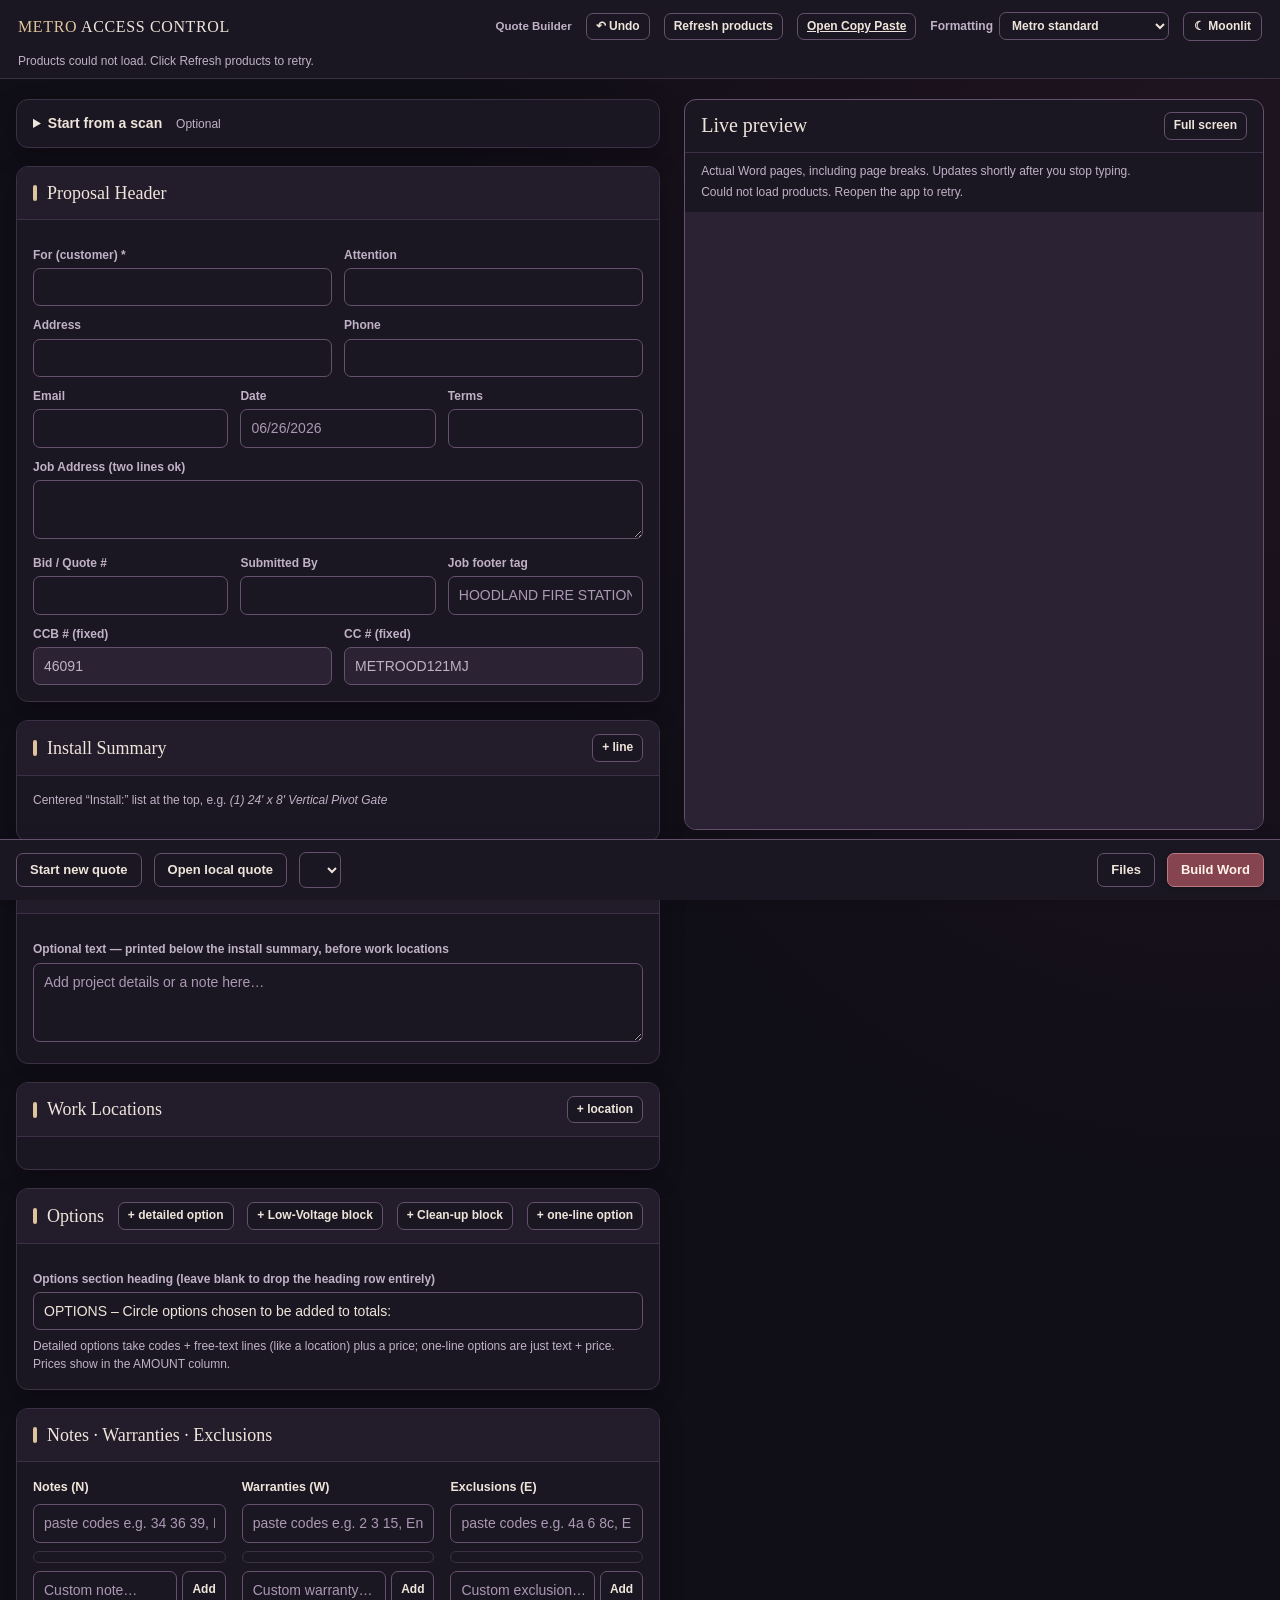
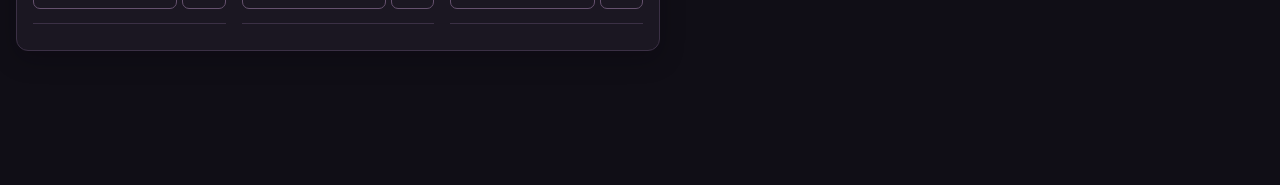
==== static/index.html @ 5e3d3c29 "Use Luna by default for handwritten quote scans" ====
<!doctype html>
<html lang="en">
<head>
<meta charset="utf-8">
<meta name="viewport" content="width=device-width, initial-scale=1">
<title>Quote Builder — Metro Access Control</title>
<style>
  :root{
    /* light theme */
    --bg:#f4f5f8; --surface:#ffffff; --surface-2:#f7f8fb; --inset:#eef0f4;
    --border:#e6e8ee; --border-strong:#d3d7e0;
    --text:#1a1d24; --muted:#6a7180; --faint:#9199a6;
    --accent:#3b5bdb; --accent-2:#2f49b8; --accent-soft:#edf1fe; --on-accent:#ffffff;
    --brand:#1b254b;
    --good:#158a45; --bad:#dc2b2b; --bad-soft:#fdecec;
    --chip:#edf1fe; --chip-ink:#2f49b8;
    --code-bg:#0f1115; --code-ink:#d7dae0;
    --r:16px; --r-sm:10px; --r-xs:6px;
    --shadow:0 1px 2px rgba(20,24,40,.04), 0 6px 20px rgba(20,24,40,.06);
    --shadow-sm:0 1px 2px rgba(20,24,40,.06);
    --ring:0 0 0 3px rgba(59,91,219,.20);
    --sans:-apple-system,BlinkMacSystemFont,"Segoe UI",Roboto,"Helvetica Neue",Arial,sans-serif;
    --mono:ui-monospace,"SF Mono",Consolas,monospace;
    /* back-compat aliases for inline styles */
    --ink:var(--text); --navy:var(--accent); --line:var(--border); --bench:var(--bg); --sheet:var(--surface); --soft:var(--border);
  }
  [data-theme="dark"]{
    --bg:#0f1218; --surface:#181b22; --surface-2:#1e222b; --inset:#232833;
    --border:#2b303b; --border-strong:#3a4150;
    --text:#e7e9ef; --muted:#98a1b0; --faint:#79828f;
    --accent:#6d8bff; --accent-2:#84a0ff; --accent-soft:#1f2740; --on-accent:#0f1218;
    --brand:#a9b8ff;
    --good:#48d178; --bad:#ff6b6b; --bad-soft:#3a1f22;
    --chip:#20283f; --chip-ink:#9db2ff;
    --code-bg:#0b0d11; --code-ink:#ccd2dc;
    --shadow:0 1px 2px rgba(0,0,0,.5), 0 8px 24px rgba(0,0,0,.5);
    --shadow-sm:0 1px 2px rgba(0,0,0,.45);
    --ring:0 0 0 3px rgba(109,139,255,.30);
  }
  *{box-sizing:border-box}
  html{color-scheme:light}
  [data-theme="dark"]{color-scheme:dark}
  body{margin:0;background:var(--bg);color:var(--text);font-family:var(--sans);font-size:14px;line-height:1.45;-webkit-font-smoothing:antialiased}
  [hidden]{display:none!important}
  .nwe-order{display:flex;align-items:center;flex-wrap:wrap;gap:6px;margin-top:8px}
  .nwe-chip{display:inline-flex;align-items:center;gap:6px;padding:3px 6px;border:1px solid var(--border-strong);border-radius:var(--r-xs);background:var(--surface);max-width:100%;cursor:grab}
  .nwe-chip>span{overflow-wrap:anywhere}
  .nwe-chip:focus-visible{outline:2px solid var(--accent);outline-offset:2px}
  .nwe-chip.dragging{opacity:.45}
  .nwe-chip.drop-before{box-shadow:0 -3px 0 var(--accent)}
  .nwe-chip.drop-after{box-shadow:0 3px 0 var(--accent)}

  header{background:var(--surface);border-bottom:1px solid var(--border);position:sticky;top:0;z-index:10}
  .tb{flex-wrap:wrap;max-width:1480px;margin:0 auto;display:flex;align-items:center;padding:12px 18px;gap:14px}
  .tb .brand{font-weight:700;font-size:17px;letter-spacing:-.01em}
  .tb .brand span{color:var(--brand)}
  .tb .role{font-size:11.5px;font-weight:600;letter-spacing:.09em;text-transform:uppercase;color:var(--faint);margin-left:auto}
  .tb .btn{white-space:nowrap}
  .tb .toolbar-profile{display:flex;align-items:center;gap:6px;margin:0;text-transform:none;letter-spacing:0;white-space:nowrap}
  .tb .toolbar-profile select{width:auto;max-width:220px;padding:5px 8px}
  .toolbar-status{max-width:1480px;margin:0 auto;padding:0 18px 8px;font-size:11px}
  #themebtn{padding:5px 10px;font-size:15px;line-height:1}
  main{max-width:1180px;margin:0 auto 96px;padding:20px 16px}
  .grid2{display:grid;grid-template-columns:1fr 360px;gap:22px;align-items:start}
  @media(max-width:980px){.grid2{grid-template-columns:1fr}}

  .sheet{background:var(--surface);border:1px solid var(--border);border-radius:var(--r);box-shadow:var(--shadow);margin-bottom:18px;overflow:hidden}
  .sheet>h2{margin:0;border-bottom:1px solid var(--border);padding:13px 16px;background:var(--surface-2);
    font-size:14px;font-weight:600;letter-spacing:0;color:var(--text);
    display:flex;align-items:center;gap:10px}
  .sheet>h2 button{margin-left:auto}
  .pad{padding:16px}
  label{display:block;font-size:11px;font-weight:600;letter-spacing:.02em;text-transform:uppercase;color:var(--muted);margin:11px 0 4px}
  input[type=text],input[type=date],input[type=search],input[type=number],select,textarea{
    width:100%;border:1px solid var(--border-strong);background:var(--surface);color:var(--text);padding:8px 10px;font:inherit;border-radius:var(--r-sm);transition:border-color .12s,box-shadow .12s}
  textarea{resize:vertical;min-height:56px}
  input::placeholder,textarea::placeholder{color:var(--faint)}
  input:focus,select:focus,textarea:focus{outline:none;border-color:var(--accent);box-shadow:var(--ring)}
  button:focus-visible{outline:none;box-shadow:var(--ring)}
  .row{display:flex;gap:12px}.row>*{flex:1}
  .row3{display:grid;grid-template-columns:1fr 1fr 1fr;gap:12px}
  button{font:inherit;cursor:pointer}
  .btn{border:1px solid var(--border-strong);background:var(--surface);color:var(--text);padding:7px 13px;
    font-weight:600;font-size:13px;border-radius:var(--r-sm);transition:background .12s,border-color .12s,box-shadow .12s}
  .btn:hover{background:var(--accent-soft);border-color:var(--accent)}
  .btn.primary{background:var(--accent);color:var(--on-accent);border-color:var(--accent);box-shadow:var(--shadow-sm)}
  .btn.primary:hover{background:var(--accent-2);border-color:var(--accent-2)}
  .btn.sm{padding:4px 9px;font-size:12px}
  .btn.x{border-color:var(--border-strong);color:var(--bad);padding:3px 9px;font-weight:700}
  .btn.x:hover{background:var(--bad-soft);border-color:var(--bad)}
  .muted{color:var(--muted);font-size:12px}
  input.ro{background:var(--inset);color:var(--muted);cursor:not-allowed}

  /* gates */
  .gate{border:1px solid var(--border);margin:14px 0;background:var(--surface);border-radius:var(--r-sm);box-shadow:var(--shadow-sm);overflow:hidden}
  .ghead{display:flex;flex-wrap:wrap;gap:8px;align-items:center;padding:9px 10px;border-bottom:1px solid var(--border);background:var(--surface-2)}
  .ord{display:flex;align-items:center;gap:2px}
  .ord .btn.sm{padding:2px 8px;line-height:1}
  .drag-handle{cursor:grab;flex:none;touch-action:none;font-size:18px!important}
  .drag-handle:active{cursor:grabbing}
  .reorder-before{box-shadow:0 -3px 0 var(--accent)!important}
  .reorder-after{box-shadow:0 3px 0 var(--accent)!important}
  .reorder-source{opacity:.5}
  .ghead input[type=text]{width:auto}
  .gate .ghead>input{font-weight:600}
  .lines{list-style:none;margin:0;padding:8px 10px}
  .lines li{display:flex;flex-wrap:wrap;gap:8px;align-items:flex-start;padding:5px 0;border-bottom:1px solid var(--border)}
  .lines li:last-child{border-bottom:none}
  .lines li .qty{width:54px;flex:none}
  .lines li .txt{flex:1;font-size:13px;line-height:1.4;display:flex;gap:6px;align-items:center;flex-wrap:wrap}
  .lines li .txt .itemtext{flex:1;min-width:220px;font-size:13px;padding:4px 8px}
  .lines li .txt .fills{width:150px;flex:none;font-size:12px;padding:4px 7px}
  .lines li .txt .code{font-family:var(--mono);font-size:11px;color:var(--chip-ink);background:var(--chip);padding:1px 6px;margin-right:6px;border-radius:var(--r-xs)}
  .lines li .txt input.code{width:105px;flex:none;padding:5px 7px}
  .lines li .txt input.code:invalid{border-color:var(--bad)}
  .lines li .free{font-style:italic;color:var(--muted)}
  .addrow{display:flex;gap:6px;padding:8px 10px;border-top:1px solid var(--border);flex-wrap:wrap}
  .addrow input.code{width:90px;flex:none}
  .addrow input.ftext{flex:1;min-width:160px}

  /* nwe checklists */
  .nwe{display:grid;grid-template-columns:repeat(3,minmax(0,1fr));gap:16px}
  @media(max-width:900px){.nwe{grid-template-columns:1fr}}
  .nwe .col h3{font-size:12.5px;font-weight:700;letter-spacing:0;margin:0 0 8px;color:var(--text)}
  .checklist{max-height:240px;overflow:auto;border:1px solid var(--border);background:var(--surface);padding:5px;border-radius:var(--r-sm)}
  .checklist label{display:flex;gap:7px;text-transform:none;letter-spacing:0;font-weight:400;
    font-size:12px;color:var(--text);margin:0;padding:4px 5px;cursor:pointer;align-items:flex-start;border-radius:var(--r-xs)}
  .checklist label:hover{background:var(--accent-soft)}
  .checklist input{width:auto;margin-top:2px}
  .pill{font-family:var(--mono);font-size:10px;color:var(--accent);font-weight:700}

  .nwe .col{min-width:0}
  .nwe .col>input{margin-bottom:8px}
  .nwe-add{display:flex;gap:5px;margin-top:8px}
  .nwe-add input{min-width:0;flex:1}
  .nwe-selected{margin-top:14px;border-top:1px solid var(--border);padding-top:10px}
  .selection-heading{font-size:12px;font-weight:600;display:flex;justify-content:space-between}
  .selection-heading span{color:var(--muted)}
  .nwe-order{display:flex;flex-direction:column;align-items:stretch;gap:7px}
  .nwe-chip{display:flex;align-items:flex-start;padding:8px;gap:6px;font-size:12px;line-height:1.45;cursor:grab}
  .nwe-wording{flex:1;min-width:0;overflow-wrap:anywhere}
  .nwe-wording strong{display:block;margin-bottom:3px;color:var(--accent)}
  .nwe-chip .btn{padding:2px 5px;flex:none}
  .nwe-grip{color:var(--muted);flex:none}
  .selection-empty,.reorder-hint{font-size:11px;line-height:1.4;margin:8px 0 0}
  .scan-section>summary{padding:13px 16px;font-weight:600;cursor:pointer}
  .scan-section>summary span{font-weight:400;font-size:12px;margin-left:10px}
  .scan-section[open]>summary{border-bottom:1px solid var(--border)}
  /* options */
  .opt{border:1px solid var(--border);padding:10px;margin:10px 0;background:var(--surface);border-radius:var(--r-sm);box-shadow:var(--shadow-sm)}
  .opt .row{align-items:center}
  .opt .amt{width:120px;flex:none}
  #log{font-family:var(--mono);font-size:12px;white-space:pre-wrap;background:var(--code-bg);color:var(--code-ink);padding:12px;margin-top:10px;border-radius:var(--r-sm)}
  .ok{color:var(--good)} .err{color:var(--bad)}
  .buildbar{position:fixed;bottom:0;left:0;right:0;background:var(--surface);border-top:1px solid var(--border);
    box-shadow:0 -2px 14px rgba(20,24,40,.10);padding:12px 16px;display:flex;gap:12px;align-items:center;z-index:5}
  .file-actions{position:relative}
  .file-actions summary{cursor:pointer;list-style:none}
  .file-actions summary::-webkit-details-marker{display:none}
  .file-menu{position:absolute;bottom:calc(100% + 12px);right:0;width:250px;max-width:85vw;max-height:65vh;overflow:auto;display:flex;flex-direction:column;gap:8px;padding:12px;background:var(--surface);border:1px solid var(--border-strong);border-radius:var(--r-sm);box-shadow:var(--shadow)}
  .file-menu .btn{text-align:left}
  .file-menu p{margin:0;font-size:11px;overflow-wrap:anywhere}
  .file-menu p:empty{display:none}
  .buildbar .sp{margin-left:auto}
</style>
<style>
  /* Moonlit: a local, original nocturnal theme. No external fonts or assets. */
  [data-theme="moonlit"]{
    color-scheme:dark;
    --bg:#100e16; --surface:#1b1722; --surface-2:#231c2b; --inset:#2b2333;
    --border:#3b3045; --border-strong:#65516e;
    --text:#eee5da; --muted:#c0b1c7; --faint:#ab98b4;
    --accent:#dea4aa; --accent-2:#efbbc0; --accent-soft:#392432; --on-accent:#25121f;
    --brand:#dec49c; --good:#a9d6ba; --bad:#ffa6a6; --bad-soft:#45232e;
    --chip:#352638; --chip-ink:#edc2cb; --code-bg:#100c16; --code-ink:#e5d9e9;
    --r:12px; --r-sm:7px; --r-xs:4px;
    --shadow:0 8px 24px #07050b40; --shadow-sm:0 2px 6px #07050b30;
    --ring:0 0 0 3px #dea4aa50;
  }
  [data-theme="moonlit"] body{
    background:radial-gradient(ellipse at 95% 12%,#43203950,transparent 45%),var(--bg);
  }
  a{color:var(--accent)}
  input[type=checkbox]{accent-color:var(--accent)}
  #themebtn{font-size:12px;line-height:1.4;white-space:nowrap}
  .moonlit-intro{display:none}
  [data-theme="moonlit"] .moonlit-intro{
    display:flex;align-items:center;gap:24px;position:relative;
    padding:12px 24px 25px;margin-bottom:22px;border-bottom:1px solid var(--border-strong);
  }
  .moonlit-intro::after{content:"✧";position:absolute;bottom:-11px;left:50%;background:var(--bg);padding:0 12px;color:var(--brand)}
  .familiar{width:112px;height:136px;flex:none;color:var(--brand)}
  .moonlit-intro h1{font:normal 34px/1.15 Georgia,"Times New Roman",serif;margin:0 0 8px;color:var(--text)}
  .moonlit-intro p{margin:0;color:var(--muted);max-width:55ch}
  .moonlit-intro .intro-note{margin-top:9px;color:var(--brand);font:italic 14px/1.5 Georgia,serif}
  [data-theme="moonlit"] .tb .brand{font-family:Georgia,"Times New Roman",serif;font-weight:400;letter-spacing:.04em;font-size:16px}
  [data-theme="moonlit"] .tb .role{text-transform:none;letter-spacing:0;color:var(--muted)}
  [data-theme="moonlit"] .sheet>h2{font-family:Georgia,"Times New Roman",serif;font-size:18px;font-weight:400}
  [data-theme="moonlit"] .sheet>h2::before{content:"";width:4px;height:16px;background:var(--brand);border-radius:3px;flex:none}
  [data-theme="moonlit"] label{text-transform:none;letter-spacing:0;font-size:12px}
  [data-theme="moonlit"] .sheet>h2 button{font-family:var(--sans)}
  [data-theme="moonlit"] .picker{border-top:2px solid var(--brand)}
  [data-theme="moonlit"] .btn.primary{background:#854450;color:#fff3e8;border-color:#bb7782}
  [data-theme="moonlit"] .btn.primary:hover{background:#9b5260}
  [data-theme="moonlit"] .buildbar{border-top-color:var(--border-strong)}
  .sheet>h2{flex-wrap:wrap}
  @media(max-width:600px){
    .tb{flex-wrap:wrap;gap:8px;padding:10px 14px}.tb .brand{flex:1}.tb .role{display:none}
    main{padding:16px 10px;margin-bottom:190px}.row{flex-wrap:wrap}.row>*{min-width:130px}
    .row3{grid-template-columns:1fr}.grid2{gap:4px}aside{position:static}
    .buildbar{flex-wrap:wrap;gap:8px;padding:10px}.buildbar .sp{display:none}
    .buildbar #jobs{max-width:100%;flex:1}.buildbar #status{width:100%}
    [data-theme="moonlit"] .moonlit-intro{gap:14px;padding:0 4px 22px}
    .familiar{width:76px;height:104px}.moonlit-intro h1{font-size:27px}
    .moonlit-intro p{font-size:12px}.moonlit-intro .intro-note{font-size:12px}
    .lines li .txt .itemtext{min-width:100px}
  }
  @media(prefers-reduced-motion:reduce){*,*::before,*::after{transition:none!important;scroll-behavior:auto!important}}
</style>
<script>/* Apply the personal theme before paint; keep its preference separate. */
(function(){var t='moonlit';try{var saved=localStorage.getItem('quote-builder-theme');if(['moonlit','dark','light'].includes(saved))t=saved;}catch(e){}document.documentElement.setAttribute('data-theme',t);})();</script>
<link rel="stylesheet" href="/static/preview.css">
</head>
<body>
<header><div class="tb">
  <div class="brand"><span>METRO</span> ACCESS CONTROL</div>
  <div class="role">Quote Builder</div>
  <button class="btn sm" id="undo-btn" onclick="undoQuote()" disabled title="Undo the last quote edit">↶ Undo</button>
  <button id="refresh-products" class="btn sm" onclick="refreshProducts(true)">Refresh products</button>
  <a class="btn sm" href="https://docs.google.com/spreadsheets/d/1_JJQ8S-ZwqUzmRewfjesz84QV0dEf6P52bHjd_BLdOo/edit" target="_blank" rel="noopener">Open Copy Paste</a>
  <label class="toolbar-profile" for="f-formatting-profile">Formatting
    <select id="f-formatting-profile" aria-label="Layout for this quote" onchange="schedulePreview()">
      <option value="standard">Metro standard</option>
      <option value="john">John — test formatting</option>
    </select>
  </label>
  <button class="btn sm" id="themebtn" title="Change color theme" onclick="toggleTheme()">☾ Moonlit</button>
</div><div id="product-status" class="muted toolbar-status" role="status">Loading products…</div></header>

<main>
<div class="workspace">
<div id="quote-editor"><div class="grid2">
  <div>
    <!-- IMPORT FROM SCAN -->
    <details class="sheet scan-section"><summary>Start from a scan <span class="muted">Optional</span></summary>
      <div class="pad">
      <div class="muted" style="margin-bottom:6px">Upload a scanned sales sheet, quote, or email (image or PDF). The selected reader pre-fills a <b>draft</b> below — review and fix every line before building.</div>
      <label for="scan-provider">Scan reader</label>
      <select id="scan-provider" style="width:auto;margin-bottom:8px">
        <option value="luna" selected>Luna (OpenAI) — default</option>
        <option value="claude">Claude — optional</option>
      </select>
      <div class="muted" style="margin-bottom:8px">Luna requires an OpenAI API key on this computer. Scans are sent to the selected provider; there is no automatic switch to Claude.</div>
      <label class="btn" style="display:inline-block">Choose scan (image / PDF)…
        <input type="file" accept="image/*,application/pdf" style="display:none" onchange="importScan(this)"></label>
    </div></details>

    <!-- HEADER FIELDS -->
    <section class="sheet"><h2>Proposal Header</h2><div class="pad">
      <div class="row">
        <div><label>For (customer) *</label><input type="text" id="f-for"></div>
        <div><label>Attention</label><input type="text" id="f-attention"></div>
      </div>
      <div class="row">
        <div><label>Address</label><input type="text" id="f-address"></div>
        <div><label>Phone</label><input type="text" id="f-phone"></div>
      </div>
      <div class="row">
        <div><label>Email</label><input type="text" id="f-email"></div>
        <div><label>Date</label><input type="text" id="f-date" placeholder="06/26/2026"></div>
        <div><label>Terms</label><input type="text" id="f-terms"></div>
      </div>
      <label>Job Address (two lines ok)</label><textarea id="f-jobaddr"></textarea>
      <div class="row3">
        <div><label>Bid / Quote #</label><input type="text" id="f-bid"></div>
        <div><label>Submitted By</label><input type="text" id="f-subby"></div>
        <div><label>Job footer tag</label><input type="text" id="f-jobfooter" placeholder="HOODLAND FIRE STATION #74 –F"></div>
      </div>
      <div class="row">
        <div><label>CCB # (fixed)</label><input type="text" id="f-ccb" value="46091" readonly class="ro" title="Metro license number — never changes"></div>
        <div><label>CC # (fixed)</label><input type="text" id="f-cc" value="METROOD121MJ" readonly class="ro" title="Metro license number — never changes"></div>
      </div>
    </div></section>

    <!-- INSTALL SUMMARY -->
    <section class="sheet"><h2>Install Summary <button class="btn sm" onclick="addSummary()">+ line</button></h2>
      <div class="pad"><div class="muted">Centered “Install:” list at the top, e.g. <i>(1) 24' x 8' Vertical Pivot Gate</i></div>
      <ul class="lines" id="summary"></ul></div></section>

    <!-- GATES -->
    <section class="sheet"><h2>Text Below Install Summary</h2><div class="pad">
      <label for="f-summary-text">Optional text — printed below the install summary, before work locations</label>
      <textarea id="f-summary-text" rows="3" placeholder="Add project details or a note here…"></textarea>
    </div></section>
    <section class="sheet"><h2>Work Locations <button class="btn sm" onclick="addGate(true)">+ location</button></h2>
      <div class="pad" id="gates"></div></section>

    <!-- OPTIONS -->
    <section class="sheet"><h2>Options
        <button class="btn sm" onclick="addDetailOption()">+ detailed option</button>
        <button class="btn sm" onclick="addLowVoltage()">+ Low-Voltage block</button>
        <button class="btn sm" onclick="addCleanup()">+ Clean-up block</button>
        <button class="btn sm" onclick="addOption()">+ one-line option</button></h2>
      <div class="pad">
        <label>Options section heading (leave blank to drop the heading row entirely)</label>
        <input type="text" id="f-optionstitle" value="OPTIONS – Circle options chosen to be added to totals:" style="margin-bottom:8px">
        <div id="options"><div class="muted">Detailed options take codes + free-text lines (like a location) plus a price; one-line options are just text + price. Prices show in the AMOUNT column.</div></div></div></section>

    <!-- NOTES / WARRANTIES / EXCLUSIONS -->
    <section class="sheet"><h2>Notes · Warranties · Exclusions</h2>
      <div class="pad"><div class="nwe">
        <div class="col"><h3>Notes (N)</h3>
          <input type="text" id="codes-N" placeholder="paste codes e.g. 34 36 39, Enter" onkeydown="if(event.key==='Enter')addNWECodes('N')">
          <div class="checklist" id="cl-N"></div>
          <div class="nwe-add"><input type="text" id="free-N" aria-label="Custom note" placeholder="Custom note…"><button type="button" class="btn sm" onclick="addFreeNWE('N')" aria-label="Add custom note">Add</button></div>
          <div id="selected-N" class="nwe-selected"></div></div>
        <div class="col"><h3>Warranties (W)</h3>
          <input type="text" id="codes-W" placeholder="paste codes e.g. 2 3 15, Enter" onkeydown="if(event.key==='Enter')addNWECodes('W')">
          <div class="checklist" id="cl-W"></div>
          <div class="nwe-add"><input type="text" id="free-W" aria-label="Custom warranty" placeholder="Custom warranty…"><button type="button" class="btn sm" onclick="addFreeNWE('W')" aria-label="Add custom warranty">Add</button></div>
          <div id="selected-W" class="nwe-selected"></div></div>
        <div class="col"><h3>Exclusions (E)</h3>
          <input type="text" id="codes-E" placeholder="paste codes e.g. 4a 6 8c, Enter" onkeydown="if(event.key==='Enter')addNWECodes('E')">
          <div class="checklist" id="cl-E"></div>
          <div class="nwe-add"><input type="text" id="free-E" aria-label="Custom exclusion" placeholder="Custom exclusion…"><button type="button" class="btn sm" onclick="addFreeNWE('E')" aria-label="Add custom exclusion">Add</button></div>
          <div id="selected-E" class="nwe-selected"></div></div>
      </div>
      <input type="hidden" id="f-total">
      </div></section>
  </div>

</div>
</div>
<div id="preview-home">
<section id="preview-panel" aria-labelledby="preview-title">
  <div class="preview-toolbar"><h2 id="preview-title">Live preview</h2>
    <button type="button" class="btn sm" id="preview-expand" onclick="openPreview()">Full screen</button>
    <button type="button" class="btn sm" id="preview-close" onclick="closePreview()" hidden>Close preview (Esc)</button>
  </div>
  <p class="preview-hint">Actual Word pages, including page breaks. Updates shortly after you stop typing.</p>
  <div class="preview-feedback"><span id="preview-status" role="status">Loading preview…</span>
    <button class="btn sm" id="preview-retry" onclick="schedulePreview()" hidden>Retry</button>
  </div>
  <div id="preview-scroll" tabindex="0" aria-label="Scrollable quote preview"><article id="preview-paper" aria-label="Proposal content"></article></div>
</section>
</div>
</div>
</main>
<dialog id="format-dialog" style="max-width:680px;width:90%;max-height:85vh;overflow:auto;background:var(--surface);color:var(--text);border:1px solid var(--border);border-radius:12px;padding:20px" aria-label="Quote formatting"></dialog>
<dialog id="preview-dialog" aria-labelledby="preview-title"></dialog>

<div class="buildbar">
  <button class="btn" onclick="newQuote()">Start new quote</button>
  <button class="btn" onclick="loadJob()">Open local quote</button>
  <select id="jobs" style="width:auto"></select>
  <span class="sp"></span>
  <span id="status" class="muted"></span>
  <details class="file-actions" id="file-actions">
    <summary class="btn">Files</summary>
    <div class="file-menu">
      <button class="btn" onclick="$('#quote-file').click()">Open quote file…</button>
      <button class="btn" onclick="$('#file-actions').open=false;build(true)">Build PDF</button>
      <button class="btn" onclick="$('#file-actions').open=false;exportQuote()">Save editable copy</button>
    </div>
  </details>
  <input id="quote-file" type="file" accept=".metroquote,.docx,.pdf,application/pdf" hidden onchange="$('#file-actions').open=false;importQuote(this)">
  <button class="btn primary" onclick="build()" title="Creates a Word document with the editable quote included">Build Word</button>
  <a id="dl" class="btn" hidden>Open .docx</a>
</div>
<div id="log" hidden></div>

<script>
const $ = s => document.querySelector(s);
let activeSlug = '';
new ResizeObserver(entries=>{
  document.documentElement.style.setProperty('--toolbar-height',entries[0].target.offsetHeight+'px');
}).observe(document.querySelector('header'));
document.addEventListener('click',event=>{
  const files=$('#file-actions');if(!files.contains(event.target))files.open=false;
});
document.addEventListener('keydown',event=>{
  if(event.key==='Escape' && $('#file-actions').open){$('#file-actions').open=false;$('#file-actions summary').focus();}
});

// ---------- personal theme; classic dark / light remain available ----------
function applyTheme(t){
  document.documentElement.setAttribute('data-theme', t);
  try{ localStorage.setItem('quote-builder-theme', t); }catch(e){}
  const themes={moonlit:'☾ Moonlit',dark:'◐ Dark',light:'☀ Light'};
  const next={moonlit:'dark',dark:'light',light:'moonlit'};
  const b=document.getElementById('themebtn');
  if(b){b.textContent=themes[t];b.title='Switch to '+next[t]+' theme';b.setAttribute('aria-label',themes[t]+'. Switch to '+next[t]+' theme');}
}
function toggleTheme(){
  const cur=document.documentElement.getAttribute('data-theme');
  applyTheme(({moonlit:'dark',dark:'light',light:'moonlit'})[cur]||'moonlit');
}
// sync the toggle button with the theme the <head> script already applied
applyTheme(document.documentElement.getAttribute('data-theme')||'moonlit');

let CODES = null;            // {sheets:[...]}
let JOB = {gate_summary:[], gates:[], options:[], notes:[], warranties:[], exclusions:[]};
let gateSeq = 0;
let NWE_ORDER = {N:[],W:[],E:[]};
let NWE_DRAG = null;

// ---------- load dictionary ----------
let initialization=null;
function init(){
  if(!initialization)initialization=initializeEditor().catch(error=>{
    initialization=null; CODES=null;
    $('#product-status').textContent='Products could not load. Click Refresh products to retry.';
    throw error;
  });
  return initialization;
}
async function initializeEditor(){
  const response=await fetch('/api/codes?local=true',{cache:'no-store'});
  if(!response.ok)throw new Error('Products could not load. Click Refresh products and try again.');
  const products=await response.json();
  if(!Array.isArray(products.sheets))throw new Error('Invalid product list. Restart the app and retry.');
  CODES=products;
  buildChecklists();
  showProductStatus(CODES.sync);
  setInterval(()=>refreshProducts(), 60000);
  if(!JOB.gates.length)addGate();           // start with one gate
  refreshJobs();
  // free-text N/W/E enter handlers
  for(const k of ['N','W','E']){
    $('#free-'+k).addEventListener('keydown',e=>{
      if(e.key==='Enter' && e.target.value.trim()){
        e.preventDefault();addFreeNWE(k);
      }
    });
  }
  refreshProducts();
  resetQuoteHistory();
}

let productsRefreshing=false;
function showProductStatus(sync){
  const el=$('#product-status');
  const when=sync.last_synced?new Date(sync.last_synced).toLocaleString():'';
  if(sync.state==='local'){el.textContent='Local products ready · checking for updates…';return;}
  el.textContent=sync.state==='live'
    ? 'Google Sheet synced · '+when
    : 'Could not sync · '+(when?'using saved products from '+when:'using bundled products');
  el.title=sync.error||'Checks for changes every minute while the app is open.';
}
async function refreshProducts(force=false){
  if(!CODES){try{await init();schedulePreview();}catch(e){$('#status').textContent=e.message;}return;}
  if(productsRefreshing)return;
  productsRefreshing=true;
  $('#refresh-products').disabled=true;
  if(force)$('#product-status').textContent='Checking Google Sheet…';
  try{
    const response=await fetch('/api/codes'+(force?'?refresh=true':''),{cache:'no-store'});
    if(!response.ok)throw new Error('Product refresh failed');
    const updated=await response.json();
    if(updated.sync.version!==CODES.sync.version){
      CODES=updated;
      buildChecklists();
    }
    showProductStatus(updated.sync);
  }catch(e){
    $('#product-status').textContent='Could not sync · keeping current products';
    $('#product-status').title=String(e);
  }finally{
    productsRefreshing=false;
    $('#refresh-products').disabled=false;
  }
}

// ---------- code picker ----------
function scopeItems(){
  return CODES.sheets.filter(s=>s.section==='scope').flatMap(s=>
    s.categories.flatMap(c=>c.items.map(it=>({...it,sheet:s.sheet,cat:c.name}))));
}

// ---------- gates ----------
function titleFor(g){ return (g.title||'').trim(); }   // fully custom, verbatim
function addGate(scrollToNew=false){
  const id='g'+(++gateSeq);
  JOB.gates.push({id, title:'', lines:[]});
  renderGates();
  if(scrollToNew){
    const card=$('#ls-'+id).closest('.gate');
    card.querySelector('.ghead input').focus({preventScroll:true});
    // Keep the new location's title below the sticky toolbar.
    card.style.scrollMarginTop=($('header').getBoundingClientRect().height+16)+'px';
    card.scrollIntoView({
      behavior:window.matchMedia('(prefers-reduced-motion: reduce)').matches?'instant':'smooth',
      block:'start'
    });
  }
}
function removeGate(id){ JOB.options.forEach(o=>{if(o.locationId===id)delete o.locationId;}); JOB.gates=JOB.gates.filter(g=>g.id!==id); redraw(); if(typeof recordQuoteChange==='function')recordQuoteChange(); }

// a "lines container" is a gate OR a detailed option (both have id + lines[])
function findLines(id){
  return JOB.gates.find(g=>g.id===id) || JOB.options.find(o=>o.id===id && o.lines);
}
function redraw(){ renderGates(); renderOptions(); }


function addByCode(id){
  const ci=$('#cc-'+id); const code=ci.value.trim(); if(!code)return;
  const it=scopeItems().find(x=>x.code.toLowerCase()===code.toLowerCase());
  if(!it){alert('Code '+code+' not found in scope sheets — type it as free text instead.');return;}
  const q=$('#cq-'+id).value;
  const line={code:it.code, sheet:it.sheet, qty:q===''?null:Number(q), _desc:it.description, _blanks:it.blanks};
  if(it.blanks) line.fills=[];
  findLines(id).lines.push(line); ci.value=''; redraw();
}
function findScopeItem(code){
  // look up a scope (Copy_Paste) code across every sheet, ignoring the filter
  const lc=code.toLowerCase();
  for(const s of CODES.sheets){ if(s.section!=='scope') continue;
    for(const c of s.categories) for(const it of c.items)
      if(it.code.toLowerCase()===lc) return it; }
  return null;
}
function fillOptionCode(i){
  // pull a Copy_Paste code's description into a one-line option's text
  const ci=$('#oc-'+i); const code=(ci?ci.value:'').trim(); if(!code) return;
  const it=findScopeItem(code);
  if(!it){ alert('Code '+code+' not found in the scope sheets — type the option text instead.'); return; }
  const cur=(JOB.options[i].text||'').trim();
  JOB.options[i].text = cur ? (cur+' '+it.description) : it.description;  // append if text already typed
  renderOptions();
}
function addFreeLine(id){
  const inp=$('#ft-'+id); const t=inp.value.trim(); if(!t)return;
  const q=$('#fq-'+id).value;
  findLines(id).lines.push({text:t, qty:q===''?null:Number(q)});
  inp.value=''; redraw();
}
function addSubnote(id){
  const inp=$('#sn-'+id); const t=inp.value.trim(); if(!t)return;
  findLines(id).lines.push({text:t, sub:true});   // renders "— text" under the item above
  inp.value=''; redraw();
}
function addQtyNote(id){
  const inp=$('#nt-'+id); const t=inp.value.trim(); if(!t)return;
  findLines(id).lines.push({text:t, atqty:true});   // text lines up with the qty column
  inp.value=''; redraw();
}
function addLeftNote(id){
  const inp=$('#lnote-'+id); const t=inp.value.trim(); if(!t)return;
  findLines(id).lines.push({text:t, leftnote:true});   // text starts at the far-left label column
  inp.value=''; redraw();
}
function addSubBelow(id,i){
  // insert a blank sub-note right after this item and any sub-notes it already
  // has, so multiple sub-notes stack in order under the item
  const lines=findLines(id).lines;
  let j=i+1; while(j<lines.length && lines[j].sub) j++;
  lines.splice(j,0,{text:'',sub:true});
  redraw();
  const li=document.querySelectorAll('#ls-'+id+' > li')[j];   // focus the new sub-note input
  const box=li && li.querySelector('input[type=text]');
  if(box) box.focus();
}

// shared line-editor markup used by gate cards and detailed-option cards
function addRowHTML(id, withPriced){
  let h=`<div class="addrow">
    <input class="code" id="cc-${id}" placeholder="code" onkeydown="if(event.key==='Enter')addByCode('${id}')">
    <input class="qty" type="number" id="cq-${id}" value="1" style="width:60px">
    <button class="btn sm" onclick="addByCode('${id}')">+ code</button>
    <input class="ftext" id="ft-${id}" placeholder="…or free-text line" onkeydown="if(event.key==='Enter')addFreeLine('${id}')">
    <input class="qty" type="number" id="fq-${id}" placeholder="qty" style="width:60px">
    <button class="btn sm" onclick="addFreeLine('${id}')">+ text</button>
  </div>
  <div class="addrow" style="border-top:none;padding-top:0">
    <span class="muted" style="align-self:center;white-space:nowrap">sub-note →</span>
    <input class="ftext" id="sn-${id}" placeholder="indented “— …” note under the item above, e.g. With drive rail, 208/230 1PH" onkeydown="if(event.key==='Enter')addSubnote('${id}')">
    <button class="btn sm" onclick="addSubnote('${id}')">+ sub-note</button>
  </div>
  <div class="addrow" style="border-top:none;padding-top:0">
    <span class="muted" style="align-self:center;white-space:nowrap">note →</span>
    <input class="ftext" id="nt-${id}" placeholder="note lined up with the 1)/qty column, e.g. Brivo B-BSPSF-B reader…" onkeydown="if(event.key==='Enter')addQtyNote('${id}')">
    <button class="btn sm" onclick="addQtyNote('${id}')">+ note</button>
  </div>
  <div class="addrow" style="border-top:none;padding-top:0">
    <span class="muted" style="align-self:center;white-space:nowrap">left note →</span>
    <input class="ftext" id="lnote-${id}" placeholder="note starting at the far-left, level with “Install:” (full width), e.g. All devices listed above are…" onkeydown="if(event.key==='Enter')addLeftNote('${id}')">
    <button class="btn sm" onclick="addLeftNote('${id}')">+ left note</button>
  </div>`;
  if(withPriced){
    h+=`<div class="addrow" style="border-top:none;padding-top:0">
      <span class="muted" style="align-self:center;white-space:nowrap">priced note →</span>
      <input class="ftext" id="pn-${id}" placeholder="label e.g. Not-To-Exceed Total: / Material Markup:" onkeydown="if(event.key==='Enter')addPricedNote('${id}')">
      <input id="pa-${id}" placeholder="$ amount or 15%" style="width:110px" onkeydown="if(event.key==='Enter')addPricedNote('${id}')">
      <button class="btn sm" onclick="addPricedNote('${id}')">+ priced note</button>
    </div>`;
  }
  return h;
}
function addPricedNote(id){
  const l=$('#pn-'+id).value.trim(); const a=$('#pa-'+id).value.trim();
  if(!l && !a) return;
  findLines(id).lines.push({amount_note:l, amount:a});
  redraw();
}
function renderLineList(id, lines, ul, withLineAmount){
  ul.innerHTML='';
  const firstCountedIdx=lines.findIndex(l=>l.amount_note===undefined
        && l.qty!=null && l.qty!=='' && Number(l.qty)!==0);
  lines.forEach((ln,i)=>{
    const li=document.createElement('li');
    bindReorder(li,'lines:'+id,i);
    const mv=dragHandle('lines:'+id,i,'line item');
    const noteType=ln.amount_note!==undefined?'priced':ln.sub?'sub':ln.atqty?'atqty':ln.leftnote?'leftnote':null;
    const typeSelect=`<select aria-label="Line type" title="Change item or note type without retyping" style="width:125px;flex:none" onchange="changeNoteType('${id}',${i},this.value)">`+
      [['item','Item'],['sub','Sub-note'],['atqty','Note'],['leftnote','Left note'],['priced','Priced note']].map(([value,label])=>
        `<option value="${value}"${value===(noteType||'item')?' selected':''}>${label}</option>`).join('')+'</select>';
    if(noteType){
      const text=noteType==='priced'?ln.amount_note:ln.text;
      const amount=(withLineAmount||noteType==='priced')
        ? `<input type="text" value="${escAttr(ln.amount||'')}" placeholder="$ / note"
             title="Amount shown in the AMOUNT column" style="width:96px;flex:none"
             oninput="setLineAmount('${id}',${i},this.value)">` : '';
      li.innerHTML=`${mv}${typeSelect}
        <input type="text" value="${escAttr(text||'')}" aria-label="Note text" style="flex:1"
          oninput="${noteType==='priced'?'setNoteLabel':'setSubText'}('${id}',${i},this.value)">
        ${amount}<button class="btn sm" onclick="openFormatting('${id}',${i})">Format</button><button class="btn x sm" onclick="rmLine('${id}',${i})">✕</button>`;
      ul.appendChild(li); return;
    }
    const effLabel=(ln.label!==undefined)?ln.label:(i===firstCountedIdx?'Install':'');
    const labelSel=`<select class="lblsel" title="row label" style="width:94px;flex:none"
        oninput="setLabel('${id}',${i},this.value)">`+
      ['','Install','Supply','Automate','Other'].map(o=>
        `<option value="${o}"${o===effLabel?' selected':''}>${o||'—'}</option>`).join('')+
      `</select>`;
    const marker=`<input class="qty" type="number" value="${ln.qty??''}" placeholder="—"
                   oninput="setQty('${id}',${i},this.value)">`;
    let body;
    if(ln.code!==undefined){
      const shown=(ln.text!==undefined && ln.text!=='')?ln.text:applyFills(ln);
      body=`<input type="text" class="code" value="${escAttr(String(ln.code))}" aria-label="Item code" title="Change code, then press Enter or Tab to replace the description" oninput="this.setCustomValidity('')" onchange="replaceLineCode('${id}',${i},this)" onkeydown="if(event.key==='Enter'){event.preventDefault();replaceLineCode('${id}',${i},this);}else if(event.key==='Escape'){this.value=findLines('${id}').lines[${i}].code;this.setCustomValidity('');}">`+
           `<input type="text" class="itemtext" value="${escAttr(shown)}"
              title="edit this item's wording — the code stays as a reference; what you type is what prints"
              oninput="setItemText('${id}',${i},this.value)">`+
           ((ln._blanks && !(ln.text!==undefined && ln.text!==''))?`<input type="text" class="fills" placeholder="fill blanks: a | b"
               value="${escAttr((ln.fills||[]).join(' | '))}" oninput="setFills('${id}',${i},this.value,this)">`:'');
    } else {
      body=`<input type="text" class="itemtext" value="${escAttr(ln.text||'')}"
              placeholder="item text" oninput="setItemText('${id}',${i},this.value)">`;
    }
    const amt=withLineAmount
      ? `<input type="text" value="${escAttr(ln.amount||'')}" placeholder="$ / note"
           title="price or note shown in the AMOUNT column for this item"
           style="width:96px;flex:none" oninput="setLineAmount('${id}',${i},this.value)">`
      : '';
    li.innerHTML=`${mv}${typeSelect}${labelSel}${marker}<div class="txt">${body}</div>${amt}
      <button class="btn sm" onclick="openFormatting('${id}',${i})">Format</button><button class="btn sm" title="add a sub-note under this item" onclick="addSubBelow('${id}',${i})">+sub</button>
      <button class="btn x sm" onclick="rmLine('${id}',${i})">✕</button>`;
    ul.appendChild(li);
  });
}
let formatTarget=null;
function openFormatting(id,index=null){
  const group=findLines(id);
  const target=index===null?group:group.lines[index];
  formatTarget={target,index};
  const f=target.format||{};
  const dialog=$('#format-dialog');
  const select=(key,label,choices)=>`<label>${label}<select name="${key}"><option value="">Use default</option>${choices.map(([v,t])=>`<option value="${v}"${f[key]===v?' selected':''}>${t}</option>`).join('')}</select></label>`;
  const number=(key,label,min,max,step=1)=>`<label>${label}<input name="${key}" type="number" min="${min}" max="${max}" step="${step}" value="${f[key]??''}" placeholder="Default"></label>`;
  const flag=(key,label)=>`<label><input style="width:auto" name="${key}" type="checkbox" ${f[key]?'checked':''}> ${label}</label>`;
  const row=index!==null;
  const text=row?(target.amount_note??target.text??applyFills(target)):'';
  dialog.innerHTML=`<form id="format-form"><h2>${row?'Line formatting':'Section formatting'}</h2>
    <p class="muted">Changes appear in the live preview and are saved with the quote. Blank fields use the existing layout.</p>
    ${row?`<label>Text — press Enter for a line break<textarea name="wording" rows="4"></textarea></label>
      ${select('start','Text position',[['auto','Keep label / quantity / note style'],['left','Text only: left edge'],['quantity','Text only: quantity column'],['description','Text only: description column']])}
      <p class="muted">Text-only positions hide the label and quantity on this line. Choose the default position to show them again.</p>
      ${select('wrap','Wrapped lines start at',[['auto','Original layout'],['start','Same column as the text'],['description','Description column']])}
      ${select('align','Text alignment',[['left','Left'],['center','Center'],['right','Right']])}
      ${select('amount_align','Price alignment beside this text',[['top','Top — beside first line'],['center','Middle'],['bottom','Bottom — beside last line']])}
      ${flag('bold','Bold text')}${flag('underline','Underline text')}${flag('keep_next','Keep with the next line')}`:
      `${flag('page_break','Start this section on a new page')}${flag('keep_together','Keep this section on one page when it fits')}`}
    <div class="row">${number('font_size',row?'Font size (pt)':'Item font size (pt)',8,14,0.5)}${number('line_spacing','Line spacing',1,1.5,0.05)}</div>
    <div class="row">${number('space_before',row?'Space above line (pt)':'Space above heading (pt)',0,36)}${number('space_after',row?'Space below line (pt)':'Space between items (pt)',0,24)}</div>
    <p><button class="btn primary" type="submit">Apply</button> <button class="btn" type="button" onclick="resetFormatting()">Reset formatting</button> <button class="btn" type="button" onclick="$('#format-dialog').close()">Cancel</button></p>
    </form>`;
  if(row)dialog.querySelector('[name="wording"]').value=text;
  dialog.querySelector('form').onsubmit=event=>{event.preventDefault();saveFormatting(event.currentTarget);};
  dialog.showModal();
}
function saveFormatting(form){
  const {target,index}=formatTarget, f={};
  for(const el of form.elements){
    if(!el.name||el.name==='wording')continue;
    if(el.type==='checkbox'){if(el.checked)f[el.name]=true;}
    else if(el.value!=='')f[el.name]=el.type==='number'?Number(el.value):el.value;
  }
  if(Object.keys(f).length)target.format=f;else delete target.format;
  if(index!==null){
    const key=target.amount_note!==undefined?'amount_note':'text';
    target[key]=form.elements.wording.value;
  }
  $('#format-dialog').close();redraw();schedulePreview();
}
function resetFormatting(){
  delete formatTarget.target.format;
  $('#format-dialog').close();redraw();schedulePreview();
}
function changeNoteType(id,i,type){
  if(!['item','sub','atqty','leftnote','priced'].includes(type))return;
  const ln=findLines(id).lines[i];
  const current=ln.amount_note!==undefined?'priced':ln.sub?'sub':ln.atqty?'atqty':ln.leftnote?'leftnote':'item';
  if(current===type)return;
  const text=ln.amount_note!==undefined?ln.amount_note:
    (ln.text!==undefined&&ln.text!==''?ln.text:ln.code!==undefined?applyFills(ln):(ln.text||''));
  for(const key of ['sub','atqty','leftnote','amount_note','text'])delete ln[key];
  if(type==='priced')ln.amount_note=text;
  else{ln.text=text;if(type!=='item')ln[type]=true;}
  // The selected type controls indentation; keep typography and price settings.
  if(ln.format){
    for(const key of ['start','wrap','align'])delete ln.format[key];
    if(!Object.keys(ln.format).length)delete ln.format;
  }
  redraw();
}
function replaceLineCode(id,i,input){
  const ln=findLines(id).lines[i], code=input.value.trim().toLowerCase();
  if(code===String(ln.code).toLowerCase()){
    input.value=ln.code;input.setCustomValidity('');return;
  }
  const matches=[];
  for(const sheet of CODES.sheets){
    if(sheet.section!=='scope')continue;
    for(const category of sheet.categories)for(const item of category.items)
      if(String(item.code).toLowerCase()===code)matches.push({...item,sheet:sheet.sheet});
  }
  const item=matches.find(it=>it.sheet===ln.sheet)||(matches.length===1?matches[0]:null);
  if(!item){
    input.setCustomValidity(matches.length?'That code exists in multiple sheets. Use the Code Picker to choose the product.':'Code not found. Enter a valid scope code, or press Escape to keep the current item.');
    input.reportValidity();return;
  }
  Object.assign(ln,{code:item.code,sheet:item.sheet,_desc:item.description,_blanks:item.blanks});
  delete ln.text; // Replace previous custom wording with the new code's description.
  delete ln.fills; // Fill-in answers belong to the old product.
  if(item.blanks)ln.fills=[];
  input.setCustomValidity('');
  redraw();
}
function setLabel(id,i,v){findLines(id).lines[i].label=v;}  // '' = no label
function setSubText(id,i,v){findLines(id).lines[i].text=v;}
// edit an item's wording after it's added; on a code line this overrides the
// code's dictionary text at build time (build.py prefers `text` over `code`)
function setItemText(id,i,v){findLines(id).lines[i].text=v;}
function setLineAmount(id,i,v){const ln=findLines(id).lines[i]; v=v.trim();
  if(v) ln.amount=v; else delete ln.amount;}
function setNoteLabel(id,i,v){findLines(id).lines[i].amount_note=v;}
function setNoteAmount(id,i,v){findLines(id).lines[i].amount=v.trim();}
function renderGates(){
  const box=$('#gates'); box.innerHTML='';
  JOB.gates.forEach((g,gi)=>{
    const el=document.createElement('div'); el.className='gate';
    bindReorder(el,'gates',gi);
    el.innerHTML=`<div class="ghead">
        <span class="ord">${dragHandle('gates',gi,'location')}<b style="margin:0 6px">${gi+1}.</b></span>
        <input type="text" value="${escAttr(g.title||'')}" style="flex:1;font-weight:600"
               placeholder="Location title — e.g. Work to be Done at 24' Gate Location:  ·  Head End  ·  Pool Equipment"
               oninput="setGateTitle('${g.id}',this.value)">
        <button class="btn x sm" style="margin-left:auto" onclick="removeGate('${g.id}')">remove location</button></div>
      <button class="btn sm" onclick="openFormatting('${g.id}')">Section format</button><ul class="lines" id="ls-${g.id}"></ul>${addRowHTML(g.id, true)}<button class="btn sm" style="margin-top:12px" onclick="addLocationOption('${g.id}')">+ option for this location</button><div class="location-options" id="options-${g.id}"></div>`;
    box.appendChild(el);
    renderLineList(g.id, g.lines, el.querySelector('#ls-'+g.id), true);
  });
  renderOptions();
}
function applyFills(ln){
  let t=ln._desc||''; const fills=ln.fills||[];
  let i=0; return t.replace(/_+/g, m => (i<fills.length && fills[i]!=='')?fills[i++]:(i++,m));
}
let rowDrag=null;
function reorderList(group){
  if(group==='gates')return JOB.gates;
  if(group==='options')return JOB.options;
  if(group.startsWith('lines:'))return findLines(group.slice(6))?.lines;
}
function reorderAt(group,from,slot){
  const items=reorderList(group);
  if(!items||!Number.isInteger(from)||!Number.isInteger(slot)||from<0||from>=items.length||slot<0||slot>items.length)return;
  const to=slot>from?slot-1:slot;
  if(to===from)return;
  const [item]=items.splice(from,1);items.splice(to,0,item);
  redraw();
  if(typeof recordQuoteChange==='function')recordQuoteChange();
}
function dragHandle(group,index,label){
  return `<button type="button" class="btn sm drag-handle" draggable="true" aria-label="Reorder ${label} ${index+1}" title="Drag to reorder. Keyboard: Alt + Up / Down." ondragstart="startRowDrag(event,'${group}',${index})" ondragend="endRowDrag()" onkeydown="keyRowDrag(event,'${group}',${index})">⠿</button>`;
}
function startRowDrag(event,group,index){
  event.stopPropagation();
  rowDrag={group,index};
  event.dataTransfer.effectAllowed='move';
  event.dataTransfer.setData('text/plain',group+':'+index);
  const row=event.currentTarget.closest('[data-reorder-group]');
  row.classList.add('reorder-source');
  event.dataTransfer.setDragImage(row,20,15);
}
function clearRowMarkers(){
  document.querySelectorAll('.reorder-before,.reorder-after').forEach(el=>el.classList.remove('reorder-before','reorder-after'));
}
function endRowDrag(){
  rowDrag=null;clearRowMarkers();
  document.querySelectorAll('.reorder-source').forEach(el=>el.classList.remove('reorder-source'));
}
function bindReorder(el,group,index){
  el.dataset.reorderGroup=group;el.dataset.reorderIndex=index;
  el.ondragover=event=>{
    if(!rowDrag||rowDrag.group!==group)return;
    event.preventDefault();event.stopPropagation();event.dataTransfer.dropEffect='move';
    clearRowMarkers();
    const rect=el.getBoundingClientRect();
    el.classList.add(event.clientY<rect.top+rect.height/2?'reorder-before':'reorder-after');
  };
  el.ondragleave=event=>{
    if(!el.contains(event.relatedTarget))el.classList.remove('reorder-before','reorder-after');
  };
  el.ondrop=event=>{
    if(!rowDrag||rowDrag.group!==group)return;
    event.preventDefault();event.stopPropagation();
    const rect=el.getBoundingClientRect(),slot=index+(event.clientY<rect.top+rect.height/2?0:1);
    const from=rowDrag.index;endRowDrag();reorderAt(group,from,slot);
  };
}
function keyRowDrag(event,group,index){
  if(!event.altKey||!['ArrowUp','ArrowDown'].includes(event.key))return;
  event.preventDefault();event.stopPropagation();
  const to=index+(event.key==='ArrowUp'?-1:1),items=reorderList(group);
  if(to<0||to>=items.length)return;
  reorderAt(group,index,to>index?to+1:to);
  const row=[...document.querySelectorAll('[data-reorder-group]')].find(el=>el.dataset.reorderGroup===group&&Number(el.dataset.reorderIndex)===to);
  row?.querySelector('.drag-handle').focus();
}
function moveGate(id,dir){
  const i=JOB.gates.findIndex(g=>g.id===id), j=i+dir;
  if(i<0||j<0||j>=JOB.gates.length) return;
  const [g]=JOB.gates.splice(i,1); JOB.gates.splice(j,0,g);
  redraw();   // reorders the cards, the picker, and the build order
}
function moveLine(id,i,dir){
  const lines=findLines(id).lines, j=i+dir;
  if(j<0||j>=lines.length) return;
  const [ln]=lines.splice(i,1); lines.splice(j,0,ln);
  redraw();
}
function setGateTitle(id,v){const g=JOB.gates.find(g=>g.id===id);g.title=v;renderOptions();}

function setQty(id,i,v){findLines(id).lines[i].qty=v===''?null:Number(v);}
function setFills(id,i,v,input){
  const ln=findLines(id).lines[i];ln.fills=v.split('|').map(s=>s.trim());
  // Update the displayed wording without replacing the focused fills field.
  if(input)input.closest('.txt').querySelector('.itemtext').value=applyFills(ln);
  else redraw();
}
function rmLine(id,i){findLines(id).lines.splice(i,1);redraw();}

// ---------- install summary ----------
function addSummary(){JOB.gate_summary.push('');renderSummary();}
function renderSummary(){
  const ul=$('#summary');ul.innerHTML='';
  JOB.gate_summary.forEach((s,i)=>{
    const li=document.createElement('li');
    li.innerHTML=`<input type="text" value="${escAttr(s)}" oninput="JOB.gate_summary[${i}]=this.value"
        placeholder="(1) 24' x 8' Vertical Pivot Gate">
      <button class="btn x sm" onclick="JOB.gate_summary.splice(${i},1);renderSummary()">✕</button>`;
    ul.appendChild(li);
  });
}

// ---------- options ----------
function scrollToOption(index){
  const card=$('#option-card-'+index);
  if(!card)return;
  card.querySelector('input:not([type="checkbox"]), textarea')?.focus({preventScroll:true});
  card.style.scrollMarginTop=($('header').getBoundingClientRect().height+16)+'px';
  card.scrollIntoView({behavior:window.matchMedia('(prefers-reduced-motion: reduce)').matches?'instant':'smooth',block:'start'});
}
function addOption(){JOB.options.push({text:'',amount:'',deduct:false,note:''});renderOptions();scrollToOption(JOB.options.length-1);}
function addDetailOption(){
  JOB.options.push({id:'o'+(++gateSeq), title:'', lines:[], amount:'', deduct:false});
  renderOptions();
  scrollToOption(JOB.options.length-1);
}
function addLowVoltage(){
  JOB.options.unshift({kind:'block',title:'Low Voltage Electrical Option:',
    bullets:["Supply a conduit layout drawing for devices called out in automation scope.",
      "Provide and install wet rated, low voltage wire in existing conduit (raceways by others).",
      "Final wiring and termination of low voltage devices.",
      "Supply low voltage electrical permit & schedule inspection with local municipalities when required.",
      "Test system for functionality."],
    priced:[{label:'Single Gate',amount:''},{label:'Double Gate',amount:''}]});
  renderOptions();
  scrollToOption(0);
}
function addPriced(i){ JOB.options[i].priced.push({label:'',amount:''}); renderOptions(); }
function rmPriced(i,pi){ JOB.options[i].priced.splice(pi,1); renderOptions(); }
function addCleanup(){
  JOB.options.unshift({kind:'block', title:'Clean-Up Option:',   // left-aligned heading like Low-Voltage
    bullets:["Clean-up and removal of excavated materials from site. If Metro cannot spread or drop excavated dirt/asphalt/concrete on site within 40' of work area, add for pickup and removal of spoils from site."],
    priced:[{label:'Single Gate',amount:''},{label:'Double Gate',amount:''}]});
  renderOptions();
  scrollToOption(0);
}
function moveOption(i,dir){
  const j=i+dir;
  if(j<0||j>=JOB.options.length) return;
  const [o]=JOB.options.splice(i,1); JOB.options.splice(j,0,o);
  renderOptions();   // reorders the cards + the build order
}
function assignOption(index,locationId){
  if(locationId && !JOB.gates.some(g=>g.id===locationId))return;
  if(locationId)JOB.options[index].locationId=locationId;else delete JOB.options[index].locationId;
  renderOptions();scrollToOption(index);
  if(typeof recordQuoteChange==='function')recordQuoteChange();
}
function addLocationOption(locationId){
  JOB.options.push({id:'o'+(++gateSeq),locationId,title:'',lines:[],amount:'',deduct:false});
  renderOptions();scrollToOption(JOB.options.length-1);
  if(typeof recordQuoteChange==='function')recordQuoteChange();
}
function optionPlacement(o,i){
  return `<label style="display:block;margin:8px 0">Belongs to<select aria-label="Option work location" onchange="assignOption(${i},this.value)"><option value="">General options</option>${JOB.gates.map(g=>`<option value="${g.id}" ${o.locationId===g.id?'selected':''}>${esc(titleFor(g)||'(untitled location)')}</option>`).join('')}</select></label>`;
}
function renderOptions(){
  const general=$('#options');general.innerHTML='<div class="muted">General options apply to the whole quote. Use Belongs to to place an option under a work location.</div>';
  JOB.gates.forEach(g=>{const host=$('#options-'+g.id);if(host)host.innerHTML='';});
  JOB.options.forEach((o,i)=>{
    const box=(o.locationId && $('#options-'+o.locationId))||general;
    const el=document.createElement('div');el.className='opt';el.id='option-card-'+i;
    bindReorder(el,'options',i);
    const ord=`<span class="ord">${dragHandle('options',i,'option')}<b style="margin:0 6px">${i+1}.</b></span>`;
    if(o.lines && o.kind!=='block'){
      // detailed option: title + coded/free-text scope lines + amount
      el.innerHTML=`<div class="ghead" style="background:var(--accent-soft)">
          ${ord}
          <input type="text" value="${escAttr(o.title)}" placeholder="Option title — e.g. Residential Elevator:"
                 style="flex:1;font-weight:600" oninput="JOB.options[${i}].title=this.value">
          <span class="muted">$</span><input class="amt" type="text" placeholder="amount" value="${escAttr(o.amount||'')}"
                 oninput="JOB.options[${i}].amount=this.value" style="width:100px">
          <label style="display:inline-flex;gap:4px;align-items:center;text-transform:none;letter-spacing:0;margin:0;color:var(--ink)"><input type="checkbox" style="width:auto" ${o.deduct?'checked':''} onchange="JOB.options[${i}].deduct=this.checked"> deduct</label>
          <button class="btn x sm" onclick="JOB.options.splice(${i},1);renderOptions()">✕</button></div>
        <div class="row" style="padding:4px 10px 0">
          <label style="margin:0;align-self:center;white-space:nowrap">Price note →</label>
          <input type="text" value="${escAttr(o.note||'')}" placeholder="right-side note by the block price — e.g. “Cost Per Gate”, “Each”, “per month”"
                 oninput="JOB.options[${i}].note=this.value">
        </div>
        <button class="btn sm" onclick="openFormatting('${o.id}')">Section format</button><ul class="lines" id="ls-${o.id}"></ul>${addRowHTML(o.id)}`;
      el.insertAdjacentHTML('afterbegin',optionPlacement(o,i));
      box.appendChild(el);
      renderLineList(o.id, o.lines, el.querySelector('#ls-'+o.id), true);
      return;
    }
    if(o.kind==='block'){
      const priced=o.priced.map((p,pi)=>`
        <div class="row" style="gap:6px;margin-top:4px">
          <input type="text" value="${escAttr(p.label)}" placeholder="device e.g. Single Gate · Barrier Gate"
            style="flex:1" oninput="JOB.options[${i}].priced[${pi}].label=this.value">
          <input type="text" value="${escAttr(p.amount)}" placeholder="$" style="width:90px;flex:none"
            oninput="JOB.options[${i}].priced[${pi}].amount=this.value">
          <button class="btn x sm" style="flex:none" onclick="rmPriced(${i},${pi})">✕</button>
        </div>`).join('');
      const blockName=(o.title||'').includes('Low Voltage')?'Low-Voltage block':'Clean-up block';
      el.innerHTML=`<div class="row" style="align-items:center">${ord}<b>${blockName}</b><button class="btn x sm" style="flex:none;margin-left:auto" onclick="JOB.options.splice(${i},1);renderOptions()">remove</button></div>
        <label>Heading (bold, left — leave blank for a plain “•” line)</label>
        <input type="text" value="${escAttr(o.title||'')}" placeholder="e.g. Clean-Up Option:" oninput="JOB.options[${i}].title=this.value">
        <label>Bullets (one per line)</label><textarea oninput="JOB.options[${i}].bullets=this.value.split('\\n').filter(x=>x.trim())">${esc(o.bullets.join('\n'))}</textarea>
        <label>Priced lines (device / $ — editable)</label>${priced}
        <button class="btn sm" style="margin-top:6px" onclick="addPriced(${i})">+ priced line</button>`;
    } else {
      el.innerHTML=`<div class="row" style="align-items:center;gap:6px;margin-bottom:2px">${ord}<span class="muted" style="text-transform:none;letter-spacing:0">One-line option</span></div>
        <label>Option text (or pull a Copy_Paste code)</label>
        <div class="row">
          <input class="code" id="oc-${i}" placeholder="code" style="width:76px;flex:none"
                 onkeydown="if(event.key==='Enter'){event.preventDefault();fillOptionCode(${i})}">
          <button class="btn sm" style="flex:none" onclick="fillOptionCode(${i})">+ code</button>
          <input type="text" value="${escAttr(o.text)}" placeholder="…or type option text" oninput="JOB.options[${i}].text=this.value">
          <input class="amt" type="text" placeholder="amount" value="${escAttr(o.amount)}" oninput="JOB.options[${i}].amount=this.value">
          <button class="btn x sm" style="flex:none" onclick="JOB.options.splice(${i},1);renderOptions()">✕</button></div>
        <label>Price note (right side, next to the price — e.g. “Cost Per Gate”, “Each”, “per month”)</label>
        <input type="text" value="${escAttr(o.note||'')}" placeholder="optional note shown right-aligned by the price" oninput="JOB.options[${i}].note=this.value">
        <label style="display:inline-block;margin-right:14px;margin-top:6px"><input type="checkbox" style="width:auto" ${o.deduct?'checked':''} onchange="JOB.options[${i}].deduct=this.checked"> deduct &lt;$&gt;</label>`;
    }
    el.insertAdjacentHTML('afterbegin',optionPlacement(o,i));
    box.appendChild(el);
  });
}

// ---------- N/W/E checklists ----------
function buildChecklists(){
  const map={N:'cl-N',W:'cl-W',E:'cl-E'};
  // Keep selected wording (even if its source code was removed) in this quote.
  const selected={};
  for(const [key,id] of Object.entries(map)){
    const box=$('#'+id);
    selected[key]=new Map([...box.querySelectorAll('input:checked')]
      .map(cb=>[cb.value,cb.closest('label')]));
    box.replaceChildren();
  }
  for(const sh of CODES.sheets){
    const key={note:'N',warranty:'W',exclusion:'E'}[sh.section]; if(!key)continue;
    const box=$('#'+map[key]);
    for(const c of sh.categories) for(const it of c.items){
      if(selected[key].has(it.code)){
        box.appendChild(selected[key].get(it.code));
        selected[key].delete(it.code);
        continue;
      }
      const lab=document.createElement('label');
      lab.innerHTML=`<input type="checkbox" value="${escAttr(it.code)}"><span><span class="pill">${esc(it.code)}</span> ${esc(it.description)}</span>`;
      lab.querySelector('input').dataset.description=it.description;
      lab.querySelector('input').onchange=e=>{
        selectNWE(key,e.target);
        if(!e.target.checked)buildChecklists();
      };
      box.appendChild(lab);
    }
  }
  for(const [key,id] of Object.entries(map))
    for(const label of selected[key].values())$('#'+id).appendChild(label);
}
function addNWECodes(key){
  // paste bare or prefixed codes ("34 36 4a") -> tick the matching checkboxes
  const pre={N:'N',W:'W',E:'EX'}[key];
  const box=$('#cl-'+key), inp=$('#codes-'+key);
  const miss=[];
  inp.value.split(/[\s,]+/).map(t=>t.trim()).filter(Boolean).forEach(t=>{
    const cands=[t, t.toUpperCase(), pre+t, pre+t.toUpperCase()];
    let cb=null;
    for(const c of cands){ cb=box.querySelector('input[value="'+CSS.escape(c)+'"]'); if(cb)break; }
    if(cb){ cb.checked=true; selectNWE(key,cb); cb.closest('label').scrollIntoView({block:'nearest'}); }
    else miss.push(t);
  });
  inp.value=miss.join(' ');   // leave any that didn't match so you can see them
  if(miss.length) inp.placeholder='not found: '+miss.join(' ');
}
function selectNWE(key,cb){
  if(cb.checked){
    if(!NWE_ORDER[key].some(item=>item.code===cb.value))
      NWE_ORDER[key].push({code:cb.value,text:cb.dataset.description});
  }else NWE_ORDER[key]=NWE_ORDER[key].filter(item=>item.code!==cb.value);
  renderFree();
  if(typeof recordQuoteChange==='function')recordQuoteChange();
}
function collectNWE(key){
  return NWE_ORDER[key].map(item=>({...item}));
}
function removeNWE(key,index){
  const [item]=NWE_ORDER[key].splice(index,1);
  if(item.code){
    const cb=[...$('#cl-'+key).querySelectorAll('input')].find(cb=>cb.value===item.code);
    if(cb)cb.checked=false;
    buildChecklists();
  }
  renderFree();
  if(typeof recordQuoteChange==='function')recordQuoteChange();
}
function moveNWE(key,from,slot){
  const items=NWE_ORDER[key];
  if(!items||!Number.isInteger(from)||!Number.isInteger(slot)||from<0||from>=items.length||slot<0||slot>items.length)return;
  const to=slot>from?slot-1:slot;
  if(to===from)return;
  const [item]=items.splice(from,1);
  items.splice(to,0,item);
  renderFree();
  if(typeof recordQuoteChange==='function')recordQuoteChange();
}
function startNWEDrag(event,key,index){
  NWE_DRAG={key,index};
  event.dataTransfer.effectAllowed='move';
  event.dataTransfer.setData('text/plain',key+':'+index);
  event.currentTarget.classList.add('dragging');
}
function endNWEDrag(){
  NWE_DRAG=null;
  document.querySelectorAll('.nwe-chip').forEach(el=>el.classList.remove('dragging','drop-before','drop-after'));
}
function overNWEDrag(event,key){
  if(!NWE_DRAG||NWE_DRAG.key!==key)return;
  event.preventDefault();
  event.dataTransfer.dropEffect='move';
  document.querySelectorAll('.nwe-chip').forEach(el=>el.classList.remove('drop-before','drop-after'));
  const rect=event.currentTarget.getBoundingClientRect();
  event.currentTarget.classList.add(event.clientY<rect.top+rect.height/2?'drop-before':'drop-after');
}
function dropNWE(event,key,index){
  if(!NWE_DRAG||NWE_DRAG.key!==key)return;
  event.preventDefault();
  const rect=event.currentTarget.getBoundingClientRect();
  const slot=index+(event.clientY<rect.top+rect.height/2?0:1);
  const from=NWE_DRAG.index;
  endNWEDrag();
  moveNWE(key,from,slot);
}
function keyNWE(event,key,index){
  if(event.target!==event.currentTarget||!event.altKey||!['ArrowLeft','ArrowRight','ArrowUp','ArrowDown'].includes(event.key))return;
  event.preventDefault();
  const to=index+(['ArrowLeft','ArrowUp'].includes(event.key)?-1:1);
  if(to<0||to>=NWE_ORDER[key].length)return;
  moveNWE(key,index,to>index?to+1:to);
  document.querySelector(`[data-nwe-key="${key}"][data-nwe-index="${to}"]`).focus();
}
function addFreeNWE(key){
  const input=$('#free-'+key),text=input.value.trim();if(!text)return;
  NWE_ORDER[key].push({text});input.value='';renderFree();
  if(typeof recordQuoteChange==='function')recordQuoteChange();
  input.focus();
}
function renderFree(){
  const names={N:'Notes',W:'Warranties',E:'Exclusions'};
  for(const k of ['N','W','E']){
    const items=NWE_ORDER[k];
    $('#selected-'+k).innerHTML=`<div class="selection-heading">Selected <span>${items.length}</span></div>`+
      (items.length?`<div class="nwe-order" role="group" aria-label="${names[k]} order">`+items.map((item,i)=>
      `<div class="nwe-chip" draggable="true" tabindex="0" data-nwe-key="${k}" data-nwe-index="${i}" title="Drag to reorder. Keyboard: Alt + Up / Down." ondragstart="startNWEDrag(event,'${k}',${i})" ondragend="endNWEDrag()" ondragover="overNWEDrag(event,'${k}')" ondragleave="this.classList.remove('drop-before','drop-after')" ondrop="dropNWE(event,'${k}',${i})" onkeydown="keyNWE(event,'${k}',${i})"><span class="nwe-grip" aria-hidden="true">⠿</span><span class="nwe-wording">${item.code?`<strong>${esc(item.code)}</strong>`:''}${esc(item.text||'')}</span><button type="button" class="btn sm" draggable="false" aria-label="Remove ${names[k]} item ${i+1}" onclick="removeNWE('${k}',${i})">✕</button></div>`).join('')+'</div><p class="muted reorder-hint">Drag to reorder · Alt + ↑ / ↓</p>':`<p class="muted selection-empty">No ${names[k].toLowerCase()} selected.</p>`);
  }
}

// ---------- collect + build ----------
function collect(){
  const j={
    ...($('#f-formatting-profile').value==='john'?{formatting_profile:'john'}:{}),
    ...(activeSlug ? {slug:activeSlug} : {}),
    proposal:{
      for:$('#f-for').value, attention:$('#f-attention').value, address:$('#f-address').value,
      phone:$('#f-phone').value, email:$('#f-email').value, date:$('#f-date').value,
      terms:$('#f-terms').value, job_address:$('#f-jobaddr').value, bid_number:$('#f-bid').value,
      submitted_by:$('#f-subby').value, ccb:$('#f-ccb').value, cc:$('#f-cc').value,
      job_footer:$('#f-jobfooter').value },
    gate_summary:JOB.gate_summary.filter(x=>x.trim()),
    summary_text:$('#f-summary-text').value,
    options_title:$('#f-optionstitle').value,
    gates:JOB.gates.map(g=>({title:titleFor(g), ...(g.format?{format:g.format}:{}), lines:dropEmptySubs(g.lines).map(cleanLine), ...(JOB.options.some(o=>o.locationId===g.id)?{options:JOB.options.filter(o=>o.locationId===g.id).map(cleanOption)}:{})})),
    options:JOB.options.filter(o=>!JOB.gates.some(g=>g.id===o.locationId)).map(cleanOption),
    notes:collectNWE('N'), warranties:collectNWE('W'), exclusions:collectNWE('E'),
    total:$('#f-total').value||null,
  };
  return j;
}
function dropEmptySubs(lines){return lines.filter(l=>!((l.sub||l.atqty||l.leftnote) && !String(l.text||'').trim()));}
function cleanLine(ln){
  if(ln.amount_note!==undefined){
    const r={amount_note:ln.amount_note}; if(ln.amount)r.amount=ln.amount;
    if(ln.deduct)r.deduct=true; return {...r,...(ln.format?{format:ln.format}:{})};
  }
  if(ln.sub){
    const o={text:ln.text, sub:true}; if(ln.amount)o.amount=ln.amount; return {...o,...(ln.format?{format:ln.format}:{})};
  }
  if(ln.atqty){
    const o={text:ln.text, atqty:true}; if(ln.amount)o.amount=ln.amount; return {...o,...(ln.format?{format:ln.format}:{})};
  }
  if(ln.leftnote){
    const o={text:ln.text, leftnote:true}; if(ln.amount)o.amount=ln.amount; return {...o,...(ln.format?{format:ln.format}:{})};
  }
  if(ln.code!==undefined){
    const o={code:ln.code, sheet:ln.sheet, qty:ln.qty};
    if(ln.fills && ln.fills.some(x=>x!=='')) o.fills=ln.fills;
    if(ln.text!==undefined && String(ln.text).trim()!=='') o.text=ln.text;  // edited wording wins over the code lookup
    else o.text=applyFills(ln);  // snapshot the displayed wording before later sheet changes
    if(ln.label!==undefined) o.label=ln.label;
    if(ln.amount) o.amount=ln.amount;
    return {...o,...(ln.format?{format:ln.format}:{})};
  }
  const o={text:ln.text, qty:ln.qty};
  if(ln.label!==undefined) o.label=ln.label;
  if(ln.amount) o.amount=ln.amount;
  return {...o,...(ln.format?{format:ln.format}:{})};
}
function cleanOption(o){
  if(o.kind==='block') return {kind:'block',title:o.title,bullets:o.bullets,priced:o.priced};
  if(o.lines){   // detailed option
    const r={title:o.title, lines:dropEmptySubs(o.lines).map(cleanLine)};
    if(o.amount)r.amount=o.amount; if(o.deduct)r.deduct=true;
    if(o.note && o.note.trim())r.note=o.note.trim(); return {...r,...(o.format?{format:o.format}:{})};
  }
  const r={text:o.text}; if(o.amount)r.amount=o.amount;
  if(o.deduct)r.deduct=true;
  if(o.note && o.note.trim())r.note=o.note.trim();
  if(o.cost_per_gate)r.cost_per_gate=true; return {...r,...(o.format?{format:o.format}:{})};
}
async function build(asPdf=false){
  const job=collect();
  if(!job.proposal.for.trim()){$('#status').innerHTML='<span class="err">Customer (For:) is required.</span>';return;}
  $('#status').textContent=asPdf?'Building PDF with editable quote…':'Building…'; $('#dl').hidden=true; $('#log').hidden=true;
  try{
  const r=await fetch('/api/build'+(asPdf?'?pdf=true':''),{method:'POST',headers:{'Content-Type':'application/json'},body:JSON.stringify(job)});
  const d=await r.json();
  $('#log').hidden=false; $('#log').textContent=[d.log,...(d.warnings||[])].filter(Boolean).join('\n');
  if(d.slug)activeSlug=d.slug;
  if(d.ok){
    const filename=d.pdf||d.docx;
    $('#status').textContent=(d.warnings||[]).length?d.warnings.join(' '):'Built '+filename;
    const a=$('#dl'); a.hidden=false; a.textContent=d.pdf?'Open PDF':'Open Word proposal';
    a.href='/download/'+d.slug+'/'+encodeURIComponent(filename);
    if(window.pywebview){a.onclick=e=>{e.preventDefault();window.pywebview.api.open_docx(d.slug,filename);};}
    refreshJobs();
  } else { $('#status').textContent='Build failed — see details below.'; }
  }catch(e){$('#status').textContent='Build failed: '+e.message;}
}

// ---------- saved jobs ----------
async function refreshJobs(){
  const list=await (await fetch('/api/jobs')).json();
  const sel=$('#jobs'); sel.innerHTML='';
  list.forEach(j=>{const o=document.createElement('option');o.value=j.slug;o.textContent=j.slug;sel.appendChild(o);});
}
function newQuote(){
  const hasWork = JOB.gates.length || JOB.options.length || $('#f-for').value.trim();
  if(hasWork && !confirm('Start a new quote? This clears the current form.')) return;
  loadJobObject({});                 // empty job resets every field + list
  $('#jobs').value=''; $('#dl').hidden=true; $('#log').hidden=true;
  $('#status').innerHTML='<span class="muted">New quote — form cleared.</span>';
  window.scrollTo(0,0);
}
async function loadJob(){
  const slug=$('#jobs').value; if(!slug)return;
  const j=await (await fetch('/api/job/'+slug)).json();
  loadJobObject({...j,slug});
  $('#status').textContent='Loaded '+slug;
}
function loadJobObject(j){
  $('#f-formatting-profile').value=j.formatting_profile||'standard';
  activeSlug=j.slug||'';
  const p=j.proposal||{};
  $('#f-for').value=p.for||''; $('#f-attention').value=p.attention||''; $('#f-address').value=p.address||'';
  $('#f-phone').value=p.phone||''; $('#f-email').value=p.email||''; $('#f-date').value=p.date||'';
  $('#f-terms').value=p.terms||''; $('#f-jobaddr').value=p.job_address||''; $('#f-bid').value=p.bid_number||'';
  $('#f-subby').value=p.submitted_by||''; $('#f-jobfooter').value=p.job_footer||''; $('#f-total').value=j.total||'';
  $('#f-ccb').value=p.ccb??'46091'; $('#f-cc').value=p.cc??'METROOD121MJ';
  $('#f-optionstitle').value=(j.options_title!==undefined)?j.options_title:'OPTIONS – Circle options chosen to be added to totals:';
  JOB.gate_summary=(j.gate_summary||[]).slice();
  $('#f-summary-text').value=j.summary_text||'';
  gateSeq=0; JOB.gates=(j.gates||[]).map(g=>({id:'g'+(++gateSeq), title:g.title||'', ...(g.format?{format:g.format}:{}),
    lines:(g.lines||[]).map(l=>l.code!==undefined?{...l,_desc:descOf(l.code,l.sheet),_blanks:(descOf(l.code,l.sheet)||'').includes('_')}:l)}));
  const allOptions=[...(j.options||[]).map(o=>({...o,locationId:undefined})),...(j.gates||[]).flatMap((g,i)=>(g.options||[]).map(o=>({...o,locationId:JOB.gates[i].id})))];
  JOB.options=allOptions.map(o=>{
    if(o && o.lines && o.kind!=='block'){
      return {id:'o'+(++gateSeq), locationId:o.locationId, title:o.title||'', amount:o.amount||'', deduct:!!o.deduct, note:o.note||'', ...(o.format?{format:o.format}:{}),
        lines:(o.lines||[]).map(l=>l.code!==undefined?{...l,_desc:descOf(l.code,l.sheet),_blanks:(descOf(l.code,l.sheet)||'').includes('_')}:l)};
    }
    return o;
  });
  // reset and re-apply N/W/E checkboxes
  document.querySelectorAll('.checklist input:checked').forEach(cb=>cb.checked=false);
  buildChecklists();
  NWE_ORDER={N:[],W:[],E:[]};
  applyNWE('N',j.notes); applyNWE('W',j.warranties); applyNWE('E',j.exclusions);
  renderSummary();renderGates();renderOptions();renderFree();
  schedulePreview();
  resetQuoteHistory();
}
async function exportQuote(){
  try{
    await init();
    const job=collect();
    if(!job.proposal.for.trim())throw new Error('Customer (For:) is required.');
    if(window.pywebview){
      const saved=await window.pywebview.api.save_quote(job);
      $('#status').textContent=saved?'Quote exported — send the .metroquote file to the other computer.':'Export canceled.';
      return;
    }
    const r=await fetch('/api/quote/export',{method:'POST',headers:{'Content-Type':'application/json'},body:JSON.stringify(job)});
    if(!r.ok)throw new Error((await r.json()).error||'Export failed.');
    const url=URL.createObjectURL(await r.blob());
    const a=document.createElement('a'); a.href=url;
    a.download=(r.headers.get('Content-Disposition')||'').match(/filename="([^"]+)"/)?.[1]||'quote.metroquote';
    document.body.appendChild(a); a.click(); a.remove();
    setTimeout(()=>URL.revokeObjectURL(url),60000);
    $('#status').textContent='Quote exported — send the .metroquote file to the other computer.';
  }catch(e){$('#status').textContent='Export failed: '+e.message;}
}
async function importQuote(input){
  const file=input.files&&input.files[0]; if(!file)return;
  try{
    if(!confirm('Open this quote file? It will replace the current form. Use Save editable copy for unsaved work first. Saved quotes will be kept.'))return;
    await init();
    const fd=new FormData(); fd.append('file',file);
    const r=await fetch('/api/quote/import',{method:'POST',body:fd});
    const d=await r.json();
    if(!r.ok)throw new Error(d.error||'Import failed.');
    loadJobObject({...d.job,slug:d.slug});
    $('#dl').hidden=true; $('#log').hidden=true;
    await refreshJobs(); $('#jobs').value=d.slug;
    $('#status').textContent='Opened and saved as '+d.slug+' — edit, then Build Word.';
  }catch(e){$('#status').textContent='Import failed: '+e.message;}
  finally{input.value='';}
}
async function importScan(input){
  const f=input.files&&input.files[0]; if(!f)return;
  $('#status').innerHTML='<span class="muted">Reading scan with AI… (a few seconds)</span>';
  $('#log').hidden=true;
  try{
    await init();  // Do not send a paid scan until the editor can display it.
    const fd=new FormData(); fd.append('file', f); fd.append('provider', $('#scan-provider').value);
    const r=await fetch('/api/import',{method:'POST',body:fd});
    const d=await r.json();
    if(d.ok){ loadJobObject(d.job);
      $('#status').innerHTML='<span class="ok">Imported a draft — review &amp; fix every line, then Build.</span>'; }
    else { $('#log').hidden=false; $('#log').textContent=d.log||'Import failed';
      $('#status').textContent=d.log||'Import failed. Please retry.'; }
  }catch(e){ $('#status').innerHTML='<span class="err">Import failed: '+esc(''+e)+'</span>'; }
  input.value='';
}
function descOf(code,sheet){
  for(const s of CODES.sheets){ if(sheet&&s.sheet!==sheet)continue;
    for(const c of s.categories)for(const it of c.items)if(it.code===code)return it.description;}
  return '';
}
function applyNWE(key,arr){
  const map={N:'cl-N',W:'cl-W',E:'cl-E'};
  (arr||[]).forEach(v=>{
    if(v===null||v===undefined)return;
    const code=typeof v==='object'?v.code:String(v);
    const cb=[...$('#'+map[key]).querySelectorAll('input')].find(i=>i.value===String(code));
    if(cb && (typeof v!=='object'||v.text===undefined||cb.dataset.description===v.text)){
      cb.checked=true;
      NWE_ORDER[key].push({code:cb.value,text:cb.dataset.description});
    }else{
      // Preserve saved/imported wording and its position, even for retired codes.
      NWE_ORDER[key].push({text:String(typeof v==='object'?(v.text??v.code??''):v)});
    }
  });
}

// ---------- util ----------
function esc(s){return (s||'').replace(/[&<>]/g,c=>({'&':'&amp;','<':'&lt;','>':'&gt;'}[c]));}
function escAttr(s){return (s||'').replace(/"/g,'&quot;').replace(/</g,'&lt;');}
</script>
<script src="/static/history.js"></script>
<script src="/static/preview.js"></script>
</body>
</html>
---- static/preview.css ----
main{max-width:1800px}
.workspace{display:grid;grid-template-columns:minmax(0,1fr) minmax(400px,.9fr);gap:24px;align-items:start}
#quote-editor{min-width:0}
#quote-editor .grid2{display:flex;flex-direction:column;gap:0}
#quote-editor .grid2>div,#quote-editor aside{width:100%;min-width:0}
#quote-editor aside{position:static;order:-1}
#quote-editor .results{max-height:180px}
#preview-home{position:sticky;top:calc(var(--toolbar-height, 74px) + 12px);min-width:0}
#preview-panel{display:flex;flex-direction:column;height:calc(100dvh - var(--toolbar-height, 74px) - 90px);min-height:300px;background:var(--surface);border:1px solid var(--border-strong);border-radius:12px;overflow:hidden}
.preview-toolbar{display:flex;align-items:center;gap:12px;padding:12px 16px;border-bottom:1px solid var(--border)}
.preview-toolbar h2{font:normal 20px Georgia,serif;margin:0;flex:1}
.preview-hint{font-size:12px;color:var(--muted);margin:10px 16px 4px}
.preview-feedback{font-size:12px;color:var(--muted);padding:0 16px 10px;min-height:28px}
#preview-retry{margin-left:10px}
#preview-scroll{flex:1;min-height:0;overflow:auto;background:var(--inset);padding:18px;overscroll-behavior:contain}
#preview-scroll:focus-visible{outline:2px solid var(--accent);outline-offset:-3px}
#preview-paper{max-width:1000px;margin:auto}
.word-page{margin:0 0 24px}
.word-page img{display:block;width:100%;height:auto;background:white;box-shadow:0 3px 16px #0003}
.word-page figcaption{color:var(--muted);font:12px var(--sans);margin-bottom:8px;text-align:center}
.pv-stale{opacity:.5}
#preview-dialog{width:100vw;max-width:none;height:100dvh;max-height:none;margin:0;padding:0;border:0;background:var(--bg);color:var(--text)}
#preview-dialog::backdrop{background:#0009}
#preview-dialog #preview-panel{height:100%;border:0;border-radius:0}
#preview-dialog #preview-scroll{padding:24px}
@media(max-width:1050px){.workspace{grid-template-columns:minmax(0,1fr) minmax(340px,.85fr);gap:14px}}
@media(max-width:760px){.workspace{grid-template-columns:minmax(0,1fr)}#preview-home{position:static;grid-row:1}#preview-panel{height:430px}.preview-toolbar{padding:10px}#preview-dialog #preview-scroll{padding:8px}}
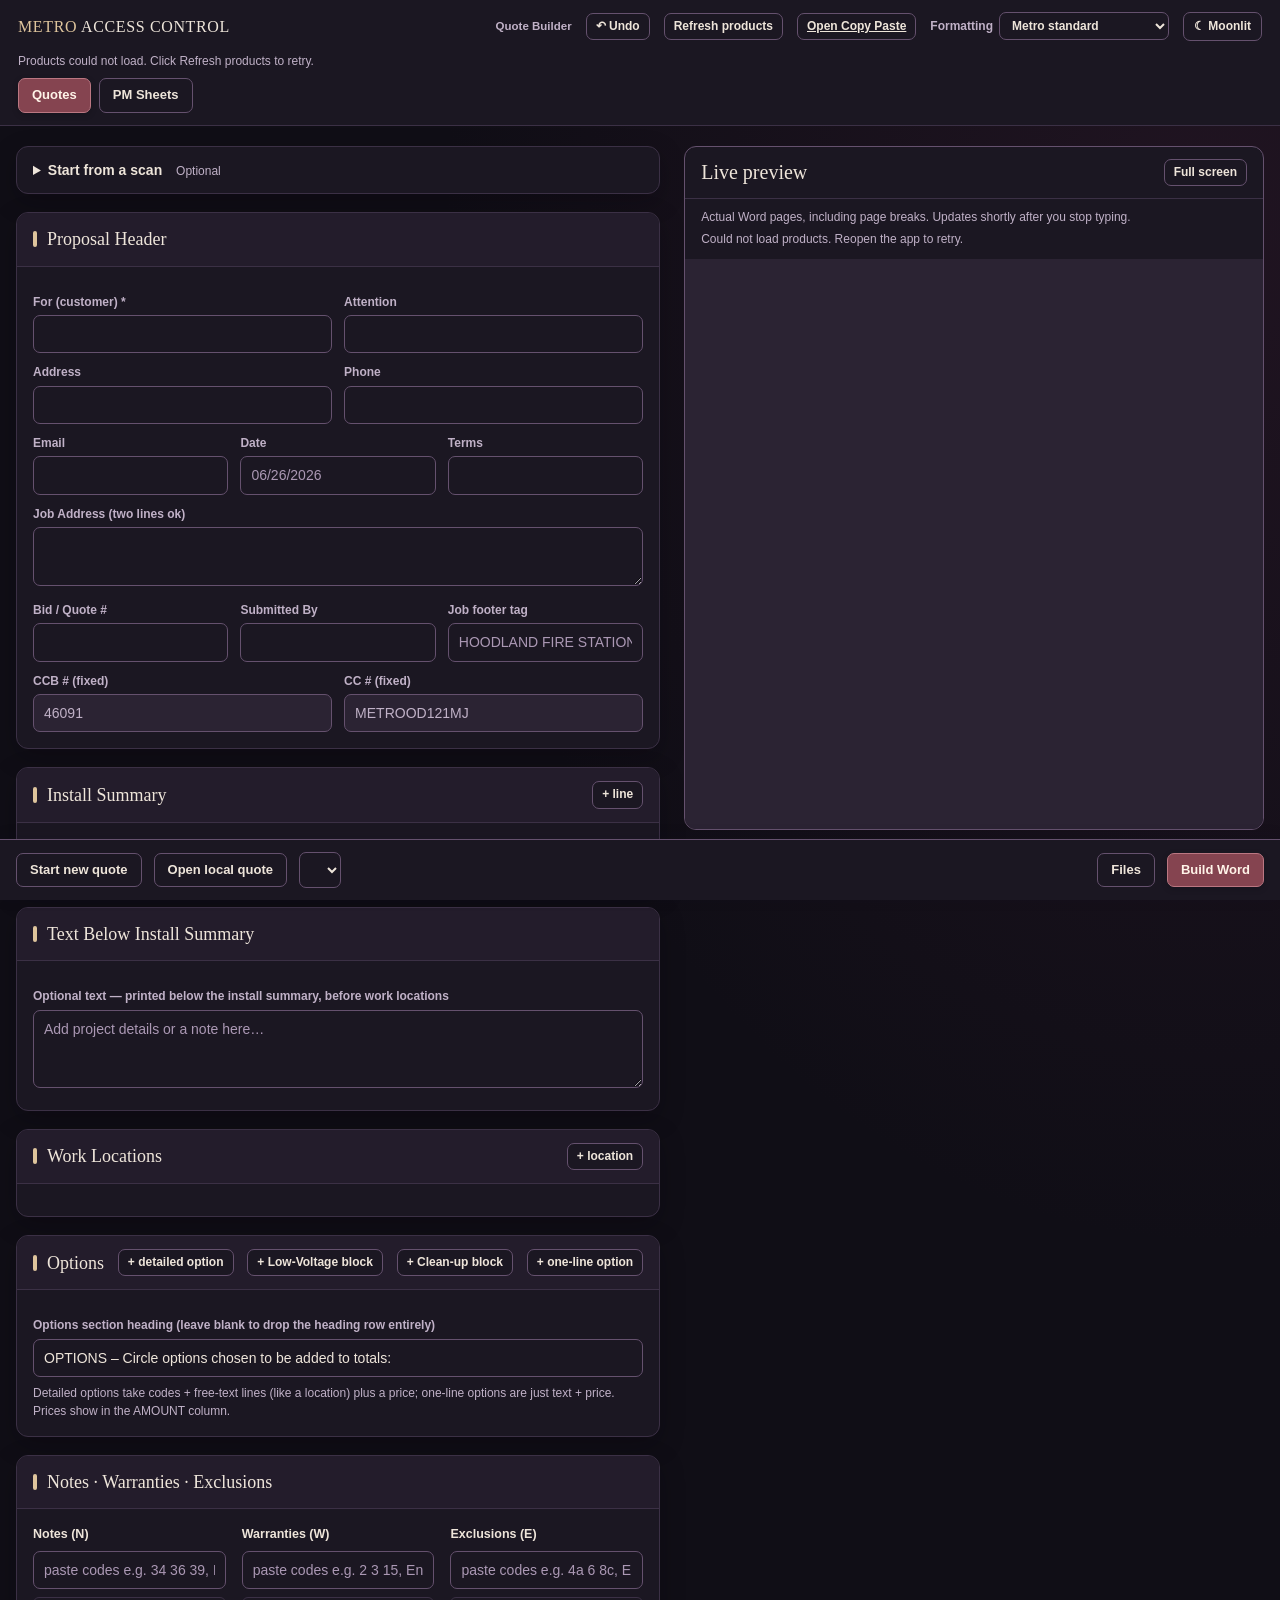
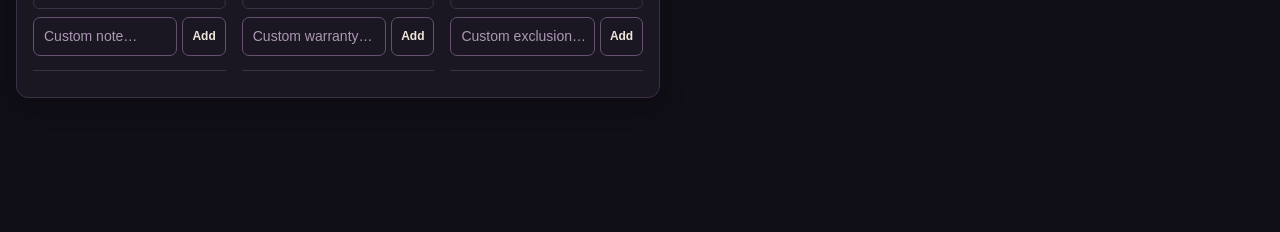
==== commit 35871ab7: "Add PM sheet builder with recurring schedules and editable checklist" ====
--- a/static/index.html
+++ b/static/index.html
@@ -220,6 +220,7 @@
 <script>/* Apply the personal theme before paint; keep its preference separate. */
 (function(){var t='moonlit';try{var saved=localStorage.getItem('quote-builder-theme');if(['moonlit','dark','light'].includes(saved))t=saved;}catch(e){}document.documentElement.setAttribute('data-theme',t);})();</script>
 <link rel="stylesheet" href="/static/preview.css">
+<link rel="stylesheet" href="/static/pm.css">
 </head>
 <body>
 <header><div class="tb">
@@ -1335,5 +1336,6 @@
 </script>
 <script src="/static/history.js"></script>
 <script src="/static/preview.js"></script>
+<script src="/static/pm.js"></script>
 </body>
 </html>
--- a/static/pm.css
+++ b/static/pm.css
@@ -0,0 +1,8 @@
+.pm-tabs{max-width:1800px;margin:auto;display:flex;gap:8px;padding:0 18px 12px}
+.pm-layout{display:grid;grid-template-columns:minmax(320px,1fr) minmax(400px,1fr);gap:24px;align-items:start}
+.pm-fields{display:grid;grid-template-columns:1fr 1fr;gap:4px 14px}
+.pm-wide{grid-column:1/-1}.pm-actions{display:flex;gap:8px}.pm-actions select{flex:1;min-width:0}
+.pm-preview{position:sticky;top:calc(var(--toolbar-height,120px) + 12px);max-height:calc(100vh - var(--toolbar-height,120px) - 90px);overflow:auto}
+#pm-image{width:100%;height:auto;background:white;box-shadow:0 2px 12px #0003}
+.pm-active #undo-btn,.pm-active #refresh-products,.pm-active .toolbar-profile,.pm-active #product-status,.pm-active .tb>a{display:none}
+@media(max-width:850px){.pm-layout{grid-template-columns:1fr}.pm-preview{position:static;max-height:none}.pm-fields{grid-template-columns:1fr}.pm-wide{grid-column:auto}}
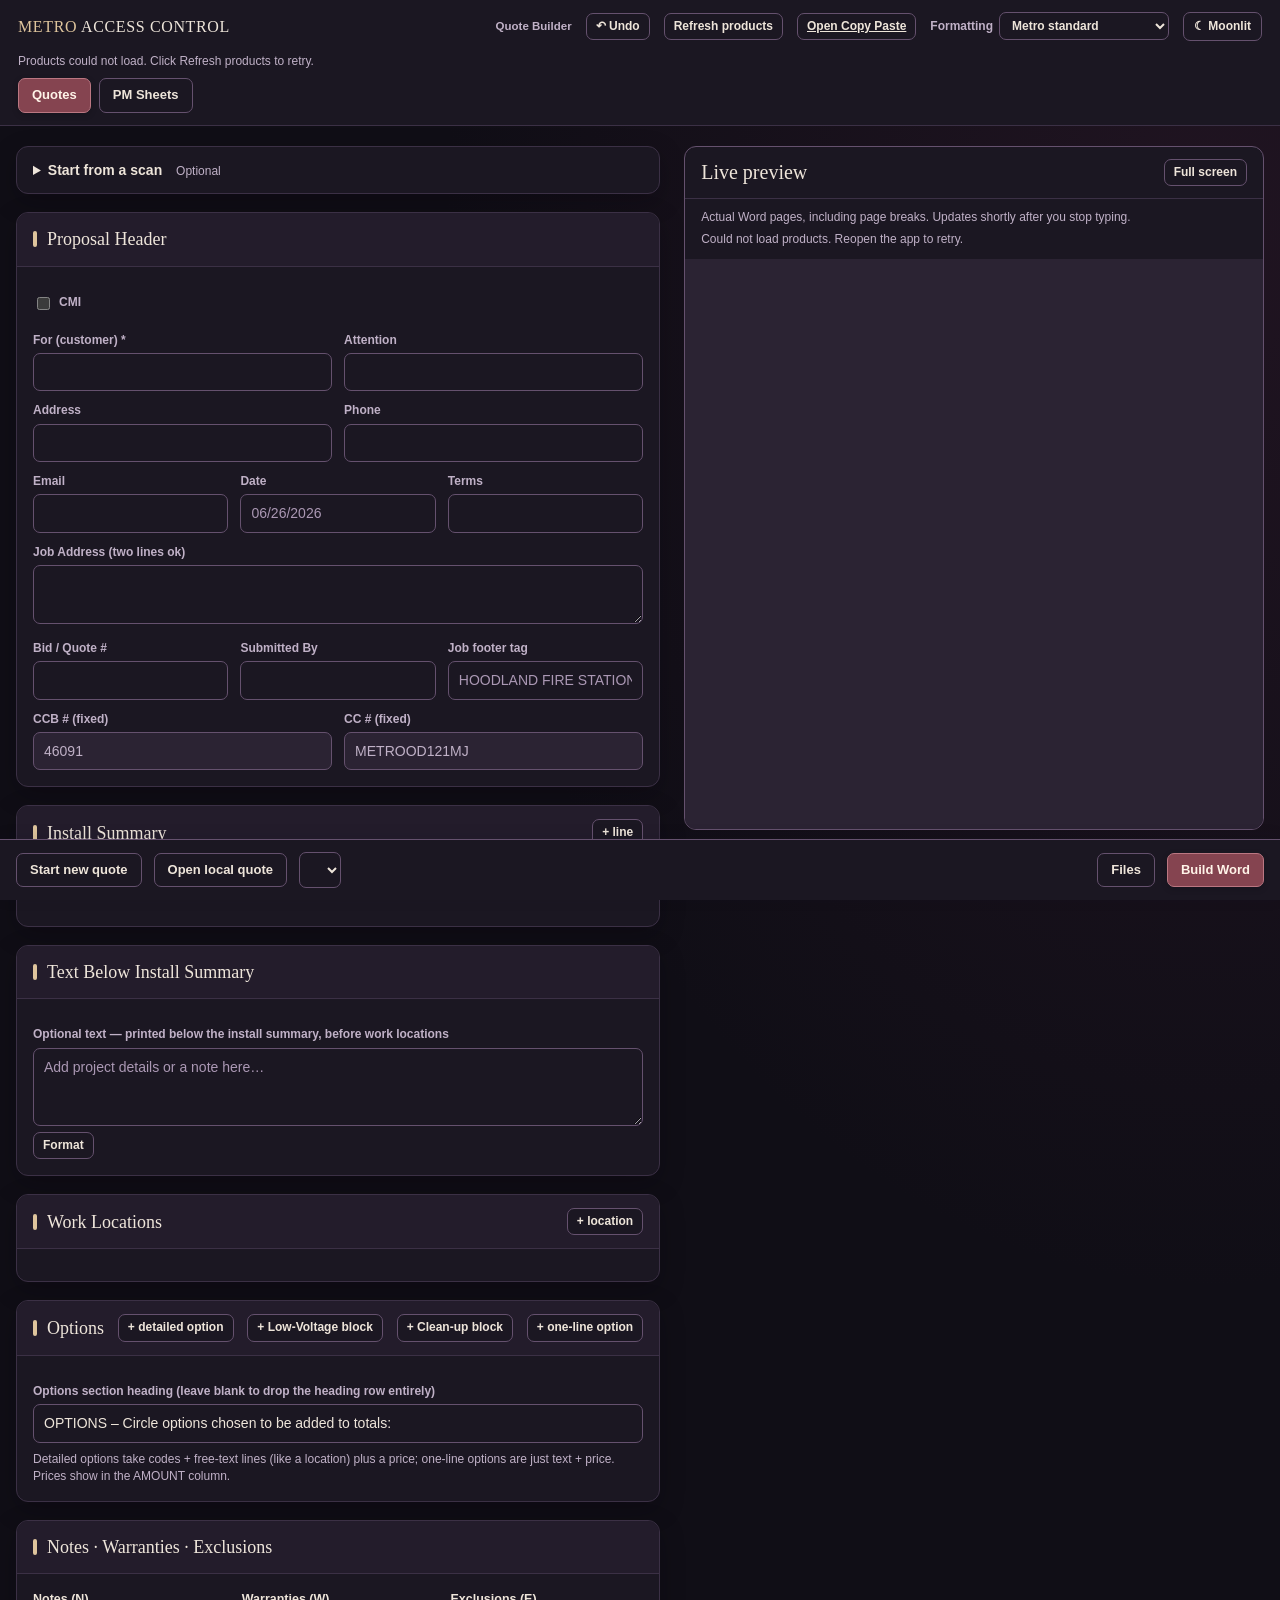
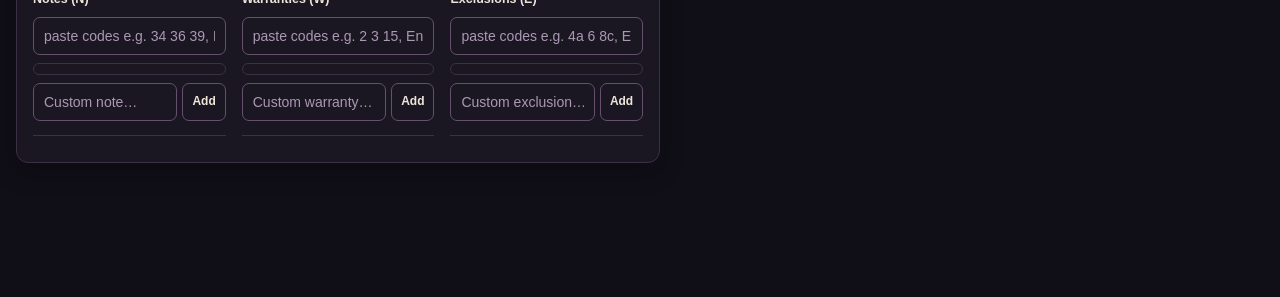
==== commit 4ee8e504: "Add editable warranty years, CMI badge, and quote formatting controls" ====
--- a/static/index.html
+++ b/static/index.html
@@ -139,6 +139,7 @@
   .nwe-order{display:flex;flex-direction:column;align-items:stretch;gap:7px}
   .nwe-chip{display:flex;align-items:flex-start;padding:8px;gap:6px;font-size:12px;line-height:1.45;cursor:grab}
   .nwe-wording{flex:1;min-width:0;overflow-wrap:anywhere}
+  .nwe-years{width:64px;display:inline-block;padding:3px 5px;font:inherit}
   .nwe-wording strong{display:block;margin-bottom:3px;color:var(--accent)}
   .nwe-chip .btn{padding:2px 5px;flex:none}
   .nwe-grip{color:var(--muted);flex:none}
@@ -258,6 +259,7 @@
 
     <!-- HEADER FIELDS -->
     <section class="sheet"><h2>Proposal Header</h2><div class="pad">
+      <label style="display:flex;align-items:center;gap:6px;margin-bottom:8px"><input type="checkbox" id="f-cmi" style="width:auto"> CMI</label>
       <div class="row">
         <div><label>For (customer) *</label><input type="text" id="f-for"></div>
         <div><label>Attention</label><input type="text" id="f-attention"></div>
@@ -285,13 +287,14 @@
 
     <!-- INSTALL SUMMARY -->
     <section class="sheet"><h2>Install Summary <button class="btn sm" onclick="addSummary()">+ line</button></h2>
-      <div class="pad"><div class="muted">Centered “Install:” list at the top, e.g. <i>(1) 24' x 8' Vertical Pivot Gate</i></div>
+      <div class="pad"><div class="muted">Your wording, centered at the top with no added heading, e.g. <i>(1) 24' x 8' Vertical Pivot Gate</i></div>
       <ul class="lines" id="summary"></ul></div></section>
 
     <!-- GATES -->
     <section class="sheet"><h2>Text Below Install Summary</h2><div class="pad">
       <label for="f-summary-text">Optional text — printed below the install summary, before work locations</label>
       <textarea id="f-summary-text" rows="3" placeholder="Add project details or a note here…"></textarea>
+      <button type="button" class="btn sm" onclick="openFormatting('summary',0)">Format</button>
     </div></section>
     <section class="sheet"><h2>Work Locations <button class="btn sm" onclick="addGate(true)">+ location</button></h2>
       <div class="pad" id="gates"></div></section>
@@ -662,9 +665,10 @@
 }
 let formatTarget=null;
 function openFormatting(id,index=null){
-  const group=findLines(id);
-  const target=index===null?group:group.lines[index];
-  formatTarget={target,index};
+  const summary=id==='summary';
+  const group=summary?null:findLines(id);
+  const target=summary?{text:$('#f-summary-text').value,format:JOB.summary_text_format}:index===null?group:group.lines[index];
+  formatTarget={target,index,summary};
   const f=target.format||{};
   const dialog=$('#format-dialog');
   const select=(key,label,choices)=>`<label>${label}<select name="${key}"><option value="">Use default</option>${choices.map(([v,t])=>`<option value="${v}"${f[key]===v?' selected':''}>${t}</option>`).join('')}</select></label>`;
@@ -672,15 +676,15 @@
   const flag=(key,label)=>`<label><input style="width:auto" name="${key}" type="checkbox" ${f[key]?'checked':''}> ${label}</label>`;
   const row=index!==null;
   const text=row?(target.amount_note??target.text??applyFills(target)):'';
-  dialog.innerHTML=`<form id="format-form"><h2>${row?'Line formatting':'Section formatting'}</h2>
+  dialog.innerHTML=`<form id="format-form"><h2>${summary?'Summary text formatting':row?'Line formatting':'Section formatting'}</h2>
     <p class="muted">Changes appear in the live preview and are saved with the quote. Blank fields use the existing layout.</p>
     ${row?`<label>Text — press Enter for a line break<textarea name="wording" rows="4"></textarea></label>
-      ${select('start','Text position',[['auto','Keep label / quantity / note style'],['left','Text only: left edge'],['quantity','Text only: quantity column'],['description','Text only: description column']])}
-      <p class="muted">Text-only positions hide the label and quantity on this line. Choose the default position to show them again.</p>
+      ${select('start','Text position',[['auto',summary?'Left edge (default)':'Keep label / quantity / note style'],['left','Text only: left edge'],['quantity','Text only: quantity column'],['description','Text only: description column']])}
+      ${summary?'':'<p class="muted">Text-only positions hide the label and quantity on this line. Choose the default position to show them again.</p>'}
       ${select('wrap','Wrapped lines start at',[['auto','Original layout'],['start','Same column as the text'],['description','Description column']])}
       ${select('align','Text alignment',[['left','Left'],['center','Center'],['right','Right']])}
-      ${select('amount_align','Price alignment beside this text',[['top','Top — beside first line'],['center','Middle'],['bottom','Bottom — beside last line']])}
-      ${flag('bold','Bold text')}${flag('underline','Underline text')}${flag('keep_next','Keep with the next line')}`:
+      ${summary?'':select('amount_align','Price alignment beside this text',[['top','Top — beside first line'],['center','Middle'],['bottom','Bottom — beside last line']])}
+      ${flag('bold','Bold text')}${flag('italic','Italic text')}${flag('underline','Underline text')}${flag('keep_next','Keep with the next line')}`:
       `${flag('page_break','Start this section on a new page')}${flag('keep_together','Keep this section on one page when it fits')}`}
     <div class="row">${number('font_size',row?'Font size (pt)':'Item font size (pt)',8,14,0.5)}${number('line_spacing','Line spacing',1,1.5,0.05)}</div>
     <div class="row">${number('space_before',row?'Space above line (pt)':'Space above heading (pt)',0,36)}${number('space_after',row?'Space below line (pt)':'Space between items (pt)',0,24)}</div>
@@ -691,7 +695,7 @@
   dialog.showModal();
 }
 function saveFormatting(form){
-  const {target,index}=formatTarget, f={};
+  const {target,index,summary}=formatTarget, f={};
   for(const el of form.elements){
     if(!el.name||el.name==='wording')continue;
     if(el.type==='checkbox'){if(el.checked)f[el.name]=true;}
@@ -702,10 +706,15 @@
     const key=target.amount_note!==undefined?'amount_note':'text';
     target[key]=form.elements.wording.value;
   }
+  if(summary){
+    JOB.summary_text_format=target.format||{};
+    $('#f-summary-text').value=target.text;
+  }
   $('#format-dialog').close();redraw();schedulePreview();
 }
 function resetFormatting(){
   delete formatTarget.target.format;
+  if(formatTarget.summary)delete JOB.summary_text_format;
   $('#format-dialog').close();redraw();schedulePreview();
 }
 function changeNoteType(id,i,type){
@@ -1114,13 +1123,28 @@
   if(typeof recordQuoteChange==='function')recordQuoteChange();
   input.focus();
 }
+function warrantyYearParts(item){
+  if(item.code && item.code!=='W1')return null;
+  return (item.text||'').match(/^(LiftMaster Elite series opener\s*[–—-]\s*)(\d*)(\s*years parts, no warranty on battery)$/i);
+}
+function nweWording(key,item,index){
+  const parts=key==='W'?warrantyYearParts(item):null;
+  if(!parts)return esc(item.text||'');
+  return `${esc(parts[1])}<input class="nwe-years" type="number" min="0" step="1" inputmode="numeric" placeholder="Years" aria-label="Warranty 1 parts warranty years" value="${escAttr(parts[2])}" draggable="false" ondragstart="event.stopPropagation();event.preventDefault()" oninput="updateWarrantyYears(${index},this)"> ${esc(parts[3].trimStart())}`;
+}
+function updateWarrantyYears(index,input){
+  const item=NWE_ORDER.W[index],parts=item&&warrantyYearParts(item);
+  if(!parts||!input.validity.valid||!/^\d*$/.test(input.value))return;
+  item.text=parts[1]+(input.value?input.value+' ':'')+parts[3].trimStart();
+  if(typeof recordQuoteChange==='function')recordQuoteChange();
+}
 function renderFree(){
   const names={N:'Notes',W:'Warranties',E:'Exclusions'};
   for(const k of ['N','W','E']){
     const items=NWE_ORDER[k];
     $('#selected-'+k).innerHTML=`<div class="selection-heading">Selected <span>${items.length}</span></div>`+
       (items.length?`<div class="nwe-order" role="group" aria-label="${names[k]} order">`+items.map((item,i)=>
-      `<div class="nwe-chip" draggable="true" tabindex="0" data-nwe-key="${k}" data-nwe-index="${i}" title="Drag to reorder. Keyboard: Alt + Up / Down." ondragstart="startNWEDrag(event,'${k}',${i})" ondragend="endNWEDrag()" ondragover="overNWEDrag(event,'${k}')" ondragleave="this.classList.remove('drop-before','drop-after')" ondrop="dropNWE(event,'${k}',${i})" onkeydown="keyNWE(event,'${k}',${i})"><span class="nwe-grip" aria-hidden="true">⠿</span><span class="nwe-wording">${item.code?`<strong>${esc(item.code)}</strong>`:''}${esc(item.text||'')}</span><button type="button" class="btn sm" draggable="false" aria-label="Remove ${names[k]} item ${i+1}" onclick="removeNWE('${k}',${i})">✕</button></div>`).join('')+'</div><p class="muted reorder-hint">Drag to reorder · Alt + ↑ / ↓</p>':`<p class="muted selection-empty">No ${names[k].toLowerCase()} selected.</p>`);
+      `<div class="nwe-chip" draggable="true" tabindex="0" data-nwe-key="${k}" data-nwe-index="${i}" title="Drag to reorder. Keyboard: Alt + Up / Down." ondragstart="startNWEDrag(event,'${k}',${i})" ondragend="endNWEDrag()" ondragover="overNWEDrag(event,'${k}')" ondragleave="this.classList.remove('drop-before','drop-after')" ondrop="dropNWE(event,'${k}',${i})" onkeydown="keyNWE(event,'${k}',${i})"><span class="nwe-grip" aria-hidden="true">⠿</span><span class="nwe-wording">${item.code?`<strong>${esc(item.code)}</strong>`:''}${nweWording(k,item,i)}</span><button type="button" class="btn sm" draggable="false" aria-label="Remove ${names[k]} item ${i+1}" onclick="removeNWE('${k}',${i})">✕</button></div>`).join('')+'</div><p class="muted reorder-hint">Drag to reorder · Alt + ↑ / ↓</p>':`<p class="muted selection-empty">No ${names[k].toLowerCase()} selected.</p>`);
   }
 }
 
@@ -1130,6 +1154,7 @@
     ...($('#f-formatting-profile').value==='john'?{formatting_profile:'john'}:{}),
     ...(activeSlug ? {slug:activeSlug} : {}),
     proposal:{
+      ...($('#f-cmi').checked?{cmi:true}:{}),
       for:$('#f-for').value, attention:$('#f-attention').value, address:$('#f-address').value,
       phone:$('#f-phone').value, email:$('#f-email').value, date:$('#f-date').value,
       terms:$('#f-terms').value, job_address:$('#f-jobaddr').value, bid_number:$('#f-bid').value,
@@ -1137,6 +1162,7 @@
       job_footer:$('#f-jobfooter').value },
     gate_summary:JOB.gate_summary.filter(x=>x.trim()),
     summary_text:$('#f-summary-text').value,
+    ...(Object.keys(JOB.summary_text_format||{}).length?{summary_text_format:{...JOB.summary_text_format}}:{}),
     options_title:$('#f-optionstitle').value,
     gates:JOB.gates.map(g=>({title:titleFor(g), ...(g.format?{format:g.format}:{}), lines:dropEmptySubs(g.lines).map(cleanLine), ...(JOB.options.some(o=>o.locationId===g.id)?{options:JOB.options.filter(o=>o.locationId===g.id).map(cleanOption)}:{})})),
     options:JOB.options.filter(o=>!JOB.gates.some(g=>g.id===o.locationId)).map(cleanOption),
@@ -1230,6 +1256,7 @@
   $('#f-formatting-profile').value=j.formatting_profile||'standard';
   activeSlug=j.slug||'';
   const p=j.proposal||{};
+  $('#f-cmi').checked=p.cmi===true;
   $('#f-for').value=p.for||''; $('#f-attention').value=p.attention||''; $('#f-address').value=p.address||'';
   $('#f-phone').value=p.phone||''; $('#f-email').value=p.email||''; $('#f-date').value=p.date||'';
   $('#f-terms').value=p.terms||''; $('#f-jobaddr').value=p.job_address||''; $('#f-bid').value=p.bid_number||'';
@@ -1238,6 +1265,7 @@
   $('#f-optionstitle').value=(j.options_title!==undefined)?j.options_title:'OPTIONS – Circle options chosen to be added to totals:';
   JOB.gate_summary=(j.gate_summary||[]).slice();
   $('#f-summary-text').value=j.summary_text||'';
+  JOB.summary_text_format={...(j.summary_text_format||{})};
   gateSeq=0; JOB.gates=(j.gates||[]).map(g=>({id:'g'+(++gateSeq), title:g.title||'', ...(g.format?{format:g.format}:{}),
     lines:(g.lines||[]).map(l=>l.code!==undefined?{...l,_desc:descOf(l.code,l.sheet),_blanks:(descOf(l.code,l.sheet)||'').includes('_')}:l)}));
   const allOptions=[...(j.options||[]).map(o=>({...o,locationId:undefined})),...(j.gates||[]).flatMap((g,i)=>(g.options||[]).map(o=>({...o,locationId:JOB.gates[i].id})))];
@@ -1320,9 +1348,9 @@
     if(v===null||v===undefined)return;
     const code=typeof v==='object'?v.code:String(v);
     const cb=[...$('#'+map[key]).querySelectorAll('input')].find(i=>i.value===String(code));
-    if(cb && (typeof v!=='object'||v.text===undefined||cb.dataset.description===v.text)){
+    if(cb && (typeof v!=='object'||v.text===undefined||cb.dataset.description===v.text||(key==='W'&&code==='W1'&&warrantyYearParts(v)))){
       cb.checked=true;
-      NWE_ORDER[key].push({code:cb.value,text:cb.dataset.description});
+      NWE_ORDER[key].push({code:cb.value,text:typeof v==='object'&&v.text!==undefined?v.text:cb.dataset.description});
     }else{
       // Preserve saved/imported wording and its position, even for retired codes.
       NWE_ORDER[key].push({text:String(typeof v==='object'?(v.text??v.code??''):v)});
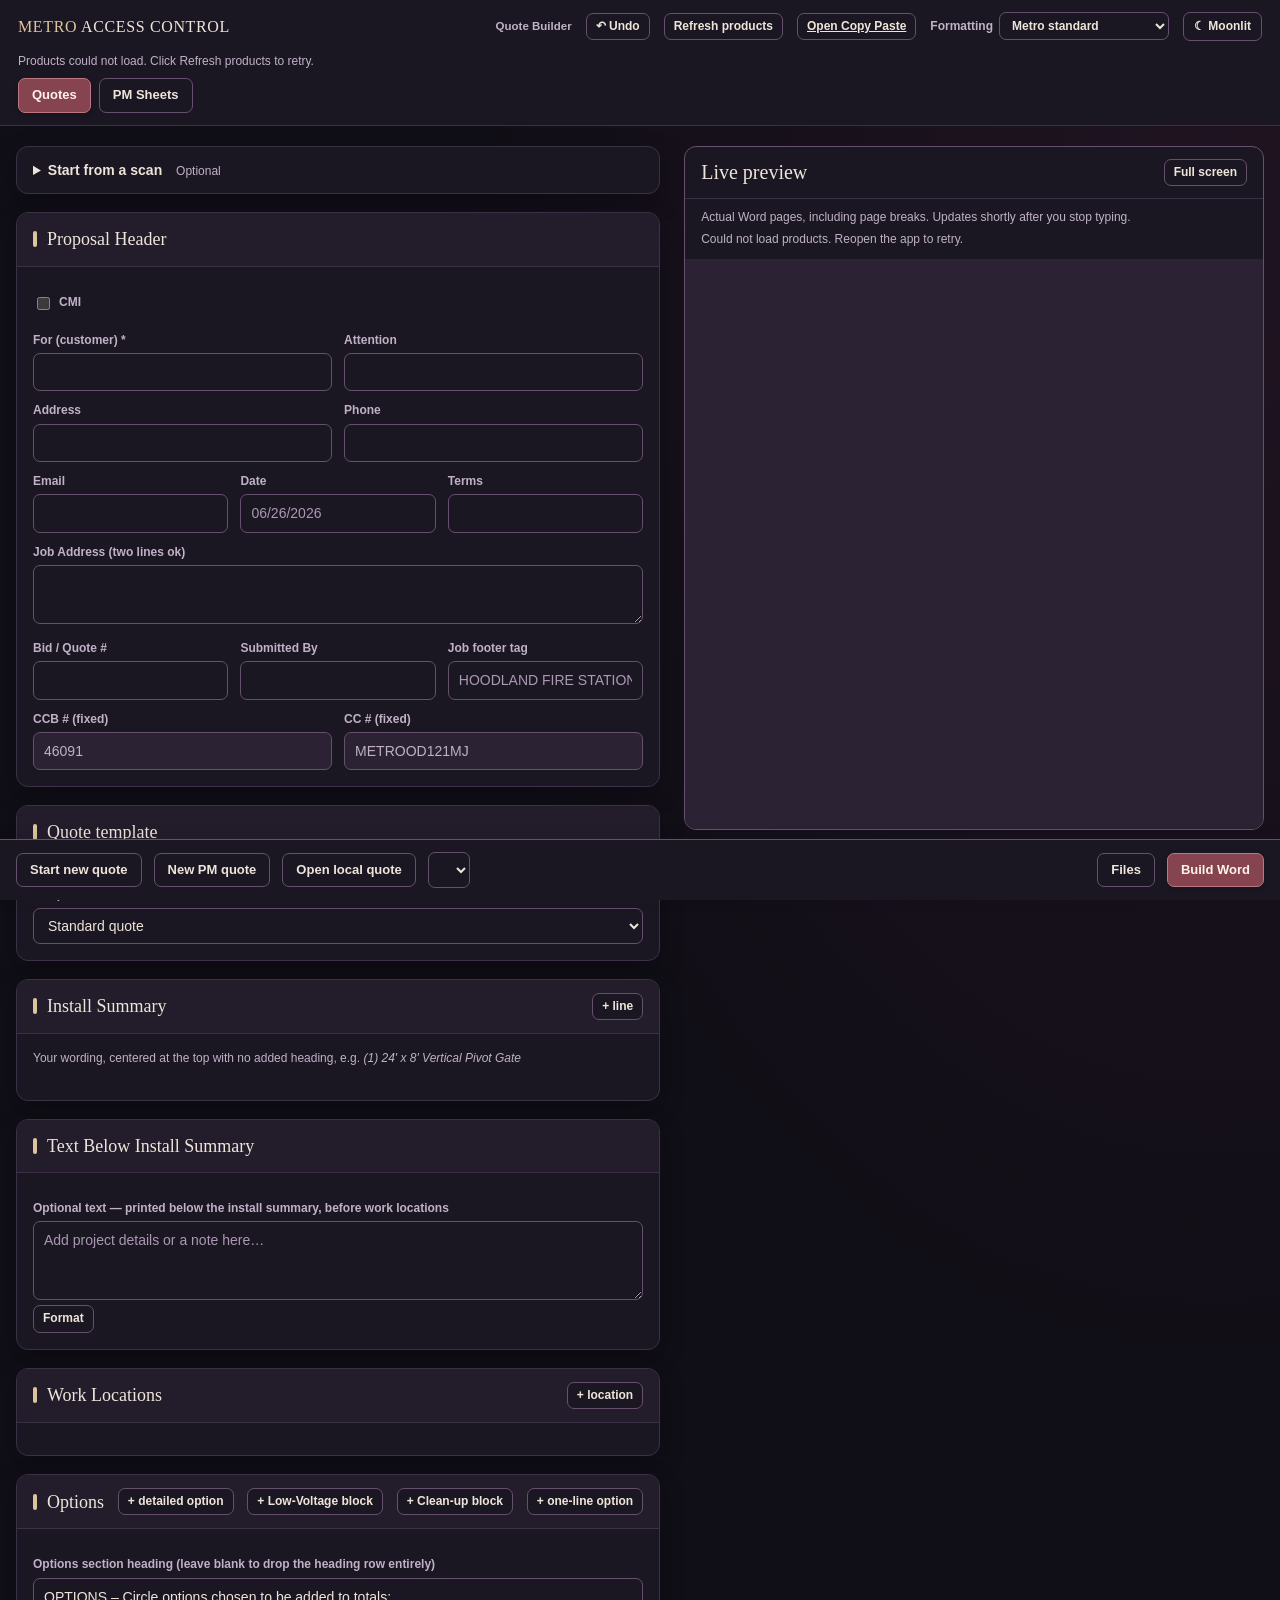
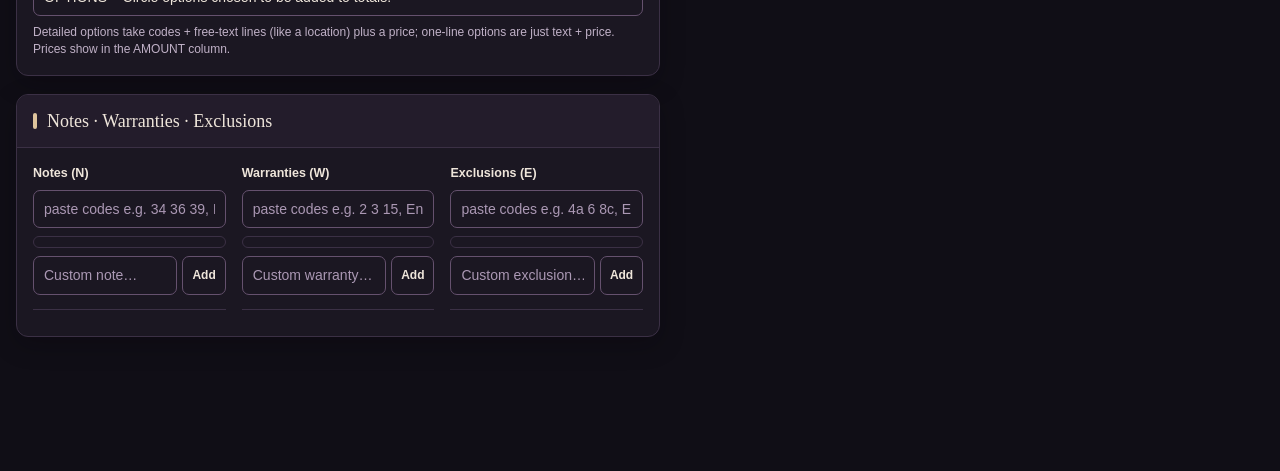
==== commit 6bf3265d: "Add preventative maintenance quote template" ====
--- a/static/index.html
+++ b/static/index.html
@@ -285,6 +285,21 @@
       </div>
     </div></section>
 
+    <section class="sheet"><h2>Quote template</h2><div class="pad">
+      <label for="f-quote-type">Template</label>
+      <select id="f-quote-type" onchange="syncQuoteTemplate()"><option value="standard">Standard quote</option><option value="pm">Preventative maintenance quote</option></select>
+      <div id="pm-quote-fields" hidden>
+        <p class="muted">The maintenance items and Notes from your PM template stay fixed. Enter the equipment, service frequency, and annual price below.</p>
+        <div class="row">
+          <div><label for="f-pm-frequency">Service frequency</label><select id="f-pm-frequency" onchange="syncQuoteTemplate()"><option>Monthly</option><option selected>Quarterly</option><option>Semiannual</option><option>Annual</option></select></div>
+          <div><label for="f-pm-price">Annual price ($)</label><input type="text" id="f-pm-price" placeholder="1,440.00"></div>
+        </div>
+        <p class="muted" id="pm-quote-visits">4 visits per year</p>
+        <label for="f-pm-equipment">Equipment (one item per line, including quantity)</label>
+        <textarea id="f-pm-equipment" rows="4" placeholder="2) Slide Gates with 2 LiftMaster Model SL3000 AC Slide Gate Operators"></textarea>
+      </div>
+    </div></section>
+    <div id="standard-quote-fields">
     <!-- INSTALL SUMMARY -->
     <section class="sheet"><h2>Install Summary <button class="btn sm" onclick="addSummary()">+ line</button></h2>
       <div class="pad"><div class="muted">Your wording, centered at the top with no added heading, e.g. <i>(1) 24' x 8' Vertical Pivot Gate</i></div>
@@ -331,6 +346,7 @@
       </div>
       <input type="hidden" id="f-total">
       </div></section>
+    </div>
   </div>
 
 </div>
@@ -355,6 +371,7 @@
 
 <div class="buildbar">
   <button class="btn" onclick="newQuote()">Start new quote</button>
+  <button class="btn" onclick="newQuote('pm')">New PM quote</button>
   <button class="btn" onclick="loadJob()">Open local quote</button>
   <select id="jobs" style="width:auto"></select>
   <span class="sp"></span>
@@ -1149,6 +1166,13 @@
 }
 
 // ---------- collect + build ----------
+function syncQuoteTemplate(){
+  const pm=$('#f-quote-type').value==='pm';
+  $('#pm-quote-fields').hidden=!pm;
+  $('#standard-quote-fields').hidden=pm;
+  const visits={Monthly:12,Quarterly:4,Semiannual:2,Annual:1}[$('#f-pm-frequency').value];
+  $('#pm-quote-visits').textContent=visits+' visit'+(visits===1?'':'s')+' per year · price is the annual total';
+}
 function collect(){
   const j={
     ...($('#f-formatting-profile').value==='john'?{formatting_profile:'john'}:{}),
@@ -1169,6 +1193,10 @@
     notes:collectNWE('N'), warranties:collectNWE('W'), exclusions:collectNWE('E'),
     total:$('#f-total').value||null,
   };
+  if($('#f-quote-type').value==='pm'){
+    j.quote_type='pm';
+    j.pm_quote={frequency:$('#f-pm-frequency').value,equipment:$('#f-pm-equipment').value,price:$('#f-pm-price').value};
+  }
   return j;
 }
 function dropEmptySubs(lines){return lines.filter(l=>!((l.sub||l.atqty||l.leftnote) && !String(l.text||'').trim()));}
@@ -1238,12 +1266,12 @@
   const sel=$('#jobs'); sel.innerHTML='';
   list.forEach(j=>{const o=document.createElement('option');o.value=j.slug;o.textContent=j.slug;sel.appendChild(o);});
 }
-function newQuote(){
-  const hasWork = JOB.gates.length || JOB.options.length || $('#f-for').value.trim();
+function newQuote(type='standard'){
+  const hasWork = JOB.gates.length || JOB.options.length || $('#f-for').value.trim() || $('#f-pm-equipment').value.trim() || $('#f-pm-price').value.trim();
   if(hasWork && !confirm('Start a new quote? This clears the current form.')) return;
-  loadJobObject({});                 // empty job resets every field + list
+  loadJobObject(type==='pm'?{quote_type:'pm',proposal:{date:new Date().toLocaleDateString('en-US')}}:{});
   $('#jobs').value=''; $('#dl').hidden=true; $('#log').hidden=true;
-  $('#status').innerHTML='<span class="muted">New quote — form cleared.</span>';
+  $('#status').textContent=type==='pm'?'New PM quote — enter customer, frequency, equipment, and annual price.':'New quote — form cleared.';
   window.scrollTo(0,0);
 }
 async function loadJob(){
@@ -1253,6 +1281,11 @@
   $('#status').textContent='Loaded '+slug;
 }
 function loadJobObject(j){
+  $('#f-quote-type').value=j.quote_type||'standard';
+  $('#f-pm-frequency').value=j.pm_quote?.frequency||'Quarterly';
+  $('#f-pm-equipment').value=j.pm_quote?.equipment||'';
+  $('#f-pm-price').value=j.pm_quote?.price||'';
+  syncQuoteTemplate();
   $('#f-formatting-profile').value=j.formatting_profile||'standard';
   activeSlug=j.slug||'';
   const p=j.proposal||{};
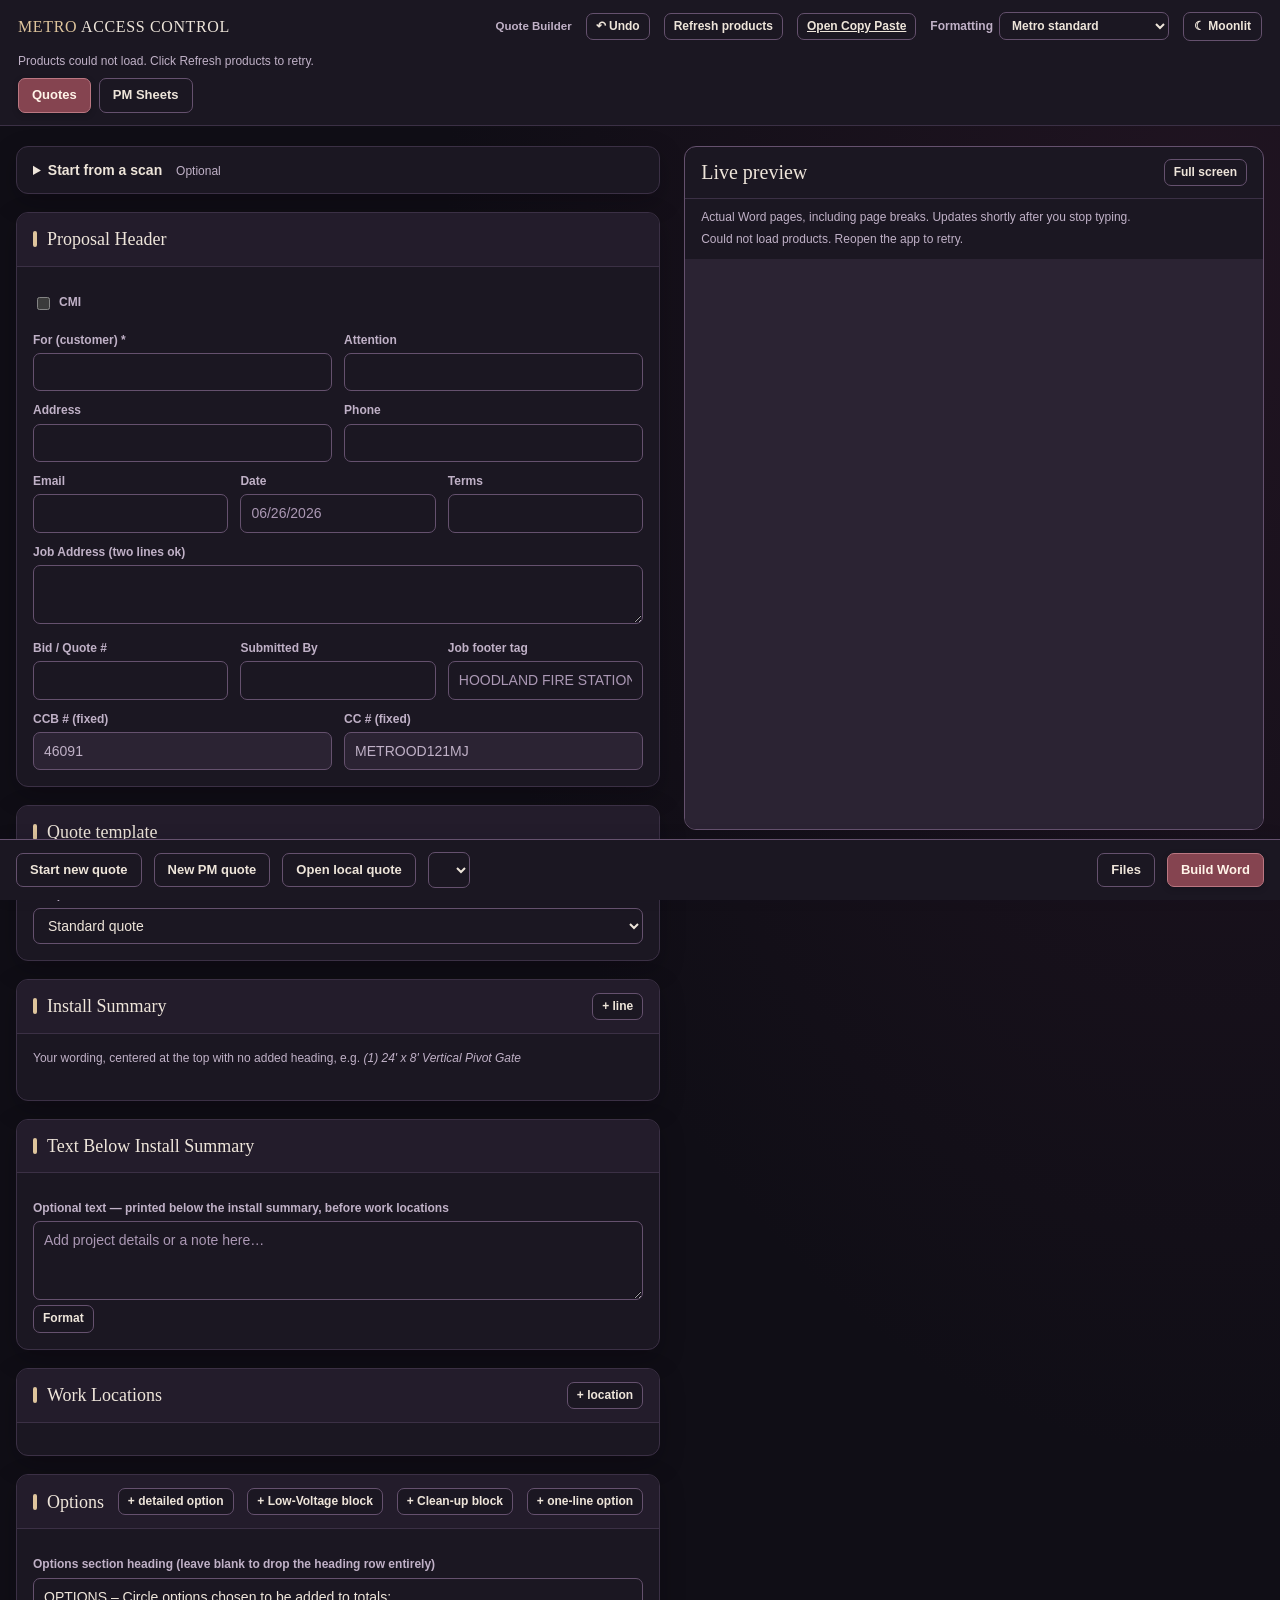
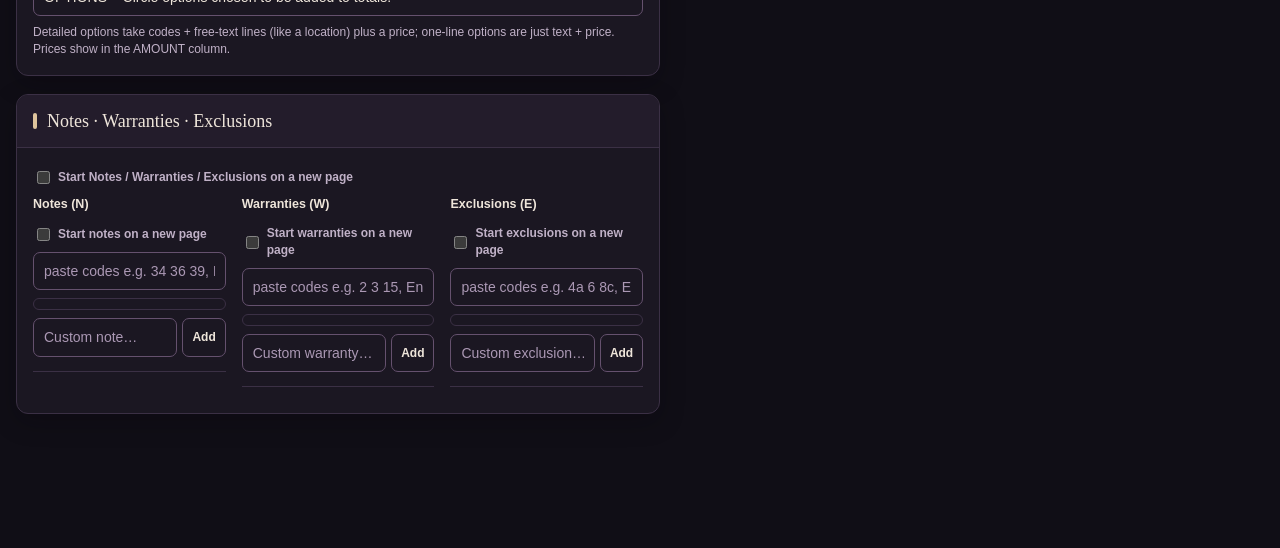
==== commit a24ab0df: "Add mobile quote editing, location item moves, headers and page breaks" ====
--- a/static/index.html
+++ b/static/index.html
@@ -4,6 +4,11 @@
 <meta charset="utf-8">
 <meta name="viewport" content="width=device-width, initial-scale=1">
 <title>Quote Builder — Metro Access Control</title>
+<link rel="manifest" href="/static/manifest.webmanifest">
+<link rel="apple-touch-icon" href="/static/icons/qb-192.png">
+<meta name="theme-color" content="#1b1722">
+<meta name="apple-mobile-web-app-capable" content="yes">
+<meta name="apple-mobile-web-app-title" content="QB">
 <style>
   :root{
     /* light theme */
@@ -104,6 +109,7 @@
   .ghead input[type=text]{width:auto}
   .gate .ghead>input{font-weight:600}
   .lines{list-style:none;margin:0;padding:8px 10px}
+  .location-lines:empty::before{content:"Drop an item here";display:block;padding:8px;color:var(--muted);font-size:13px}
   .lines li{display:flex;flex-wrap:wrap;gap:8px;align-items:flex-start;padding:5px 0;border-bottom:1px solid var(--border)}
   .lines li:last-child{border-bottom:none}
   .lines li .qty{width:54px;flex:none}
@@ -121,6 +127,8 @@
   /* nwe checklists */
   .nwe{display:grid;grid-template-columns:repeat(3,minmax(0,1fr));gap:16px}
   @media(max-width:900px){.nwe{grid-template-columns:1fr}}
+  .page-start{display:inline-flex;align-items:center;gap:5px;margin:4px 8px 8px 0;font-size:12px}
+  .page-start input{width:auto}
   .nwe .col h3{font-size:12.5px;font-weight:700;letter-spacing:0;margin:0 0 8px;color:var(--text)}
   .checklist{max-height:240px;overflow:auto;border:1px solid var(--border);background:var(--surface);padding:5px;border-radius:var(--r-sm)}
   .checklist label{display:flex;gap:7px;text-transform:none;letter-spacing:0;font-weight:400;
@@ -222,11 +230,13 @@
 (function(){var t='moonlit';try{var saved=localStorage.getItem('quote-builder-theme');if(['moonlit','dark','light'].includes(saved))t=saved;}catch(e){}document.documentElement.setAttribute('data-theme',t);})();</script>
 <link rel="stylesheet" href="/static/preview.css">
 <link rel="stylesheet" href="/static/pm.css">
+<link rel="stylesheet" href="/static/mobile.css">
 </head>
 <body>
 <header><div class="tb">
   <div class="brand"><span>METRO</span> ACCESS CONTROL</div>
   <div class="role">Quote Builder</div>
+  <button type="button" class="btn sm mobile-only" id="mobile-tools" aria-expanded="false">Tools</button>
   <button class="btn sm" id="undo-btn" onclick="undoQuote()" disabled title="Undo the last quote edit">↶ Undo</button>
   <button id="refresh-products" class="btn sm" onclick="refreshProducts(true)">Refresh products</button>
   <a class="btn sm" href="https://docs.google.com/spreadsheets/d/1_JJQ8S-ZwqUzmRewfjesz84QV0dEf6P52bHjd_BLdOo/edit" target="_blank" rel="noopener">Open Copy Paste</a>
@@ -239,6 +249,7 @@
   <button class="btn sm" id="themebtn" title="Change color theme" onclick="toggleTheme()">☾ Moonlit</button>
 </div><div id="product-status" class="muted toolbar-status" role="status">Loading products…</div></header>
 
+<p id="connection-status" role="status" hidden style="padding:12px;margin:0;background:var(--bad-soft);color:var(--text)">You’re offline. Keep this window open; reconnect before saving or building your quote.</p>
 <main>
 <div class="workspace">
 <div id="quote-editor"><div class="grid2">
@@ -327,18 +338,21 @@
 
     <!-- NOTES / WARRANTIES / EXCLUSIONS -->
     <section class="sheet"><h2>Notes · Warranties · Exclusions</h2>
-      <div class="pad"><div class="nwe">
+      <div class="pad"><label class="page-start"><input type="checkbox" id="f-break-group"> Start Notes / Warranties / Exclusions on a new page</label><div class="nwe">
         <div class="col"><h3>Notes (N)</h3>
+          <label class="page-start"><input type="checkbox" id="f-break-notes"> Start notes on a new page</label>
           <input type="text" id="codes-N" placeholder="paste codes e.g. 34 36 39, Enter" onkeydown="if(event.key==='Enter')addNWECodes('N')">
           <div class="checklist" id="cl-N"></div>
           <div class="nwe-add"><input type="text" id="free-N" aria-label="Custom note" placeholder="Custom note…"><button type="button" class="btn sm" onclick="addFreeNWE('N')" aria-label="Add custom note">Add</button></div>
           <div id="selected-N" class="nwe-selected"></div></div>
         <div class="col"><h3>Warranties (W)</h3>
+          <label class="page-start"><input type="checkbox" id="f-break-warranties"> Start warranties on a new page</label>
           <input type="text" id="codes-W" placeholder="paste codes e.g. 2 3 15, Enter" onkeydown="if(event.key==='Enter')addNWECodes('W')">
           <div class="checklist" id="cl-W"></div>
           <div class="nwe-add"><input type="text" id="free-W" aria-label="Custom warranty" placeholder="Custom warranty…"><button type="button" class="btn sm" onclick="addFreeNWE('W')" aria-label="Add custom warranty">Add</button></div>
           <div id="selected-W" class="nwe-selected"></div></div>
         <div class="col"><h3>Exclusions (E)</h3>
+          <label class="page-start"><input type="checkbox" id="f-break-exclusions"> Start exclusions on a new page</label>
           <input type="text" id="codes-E" placeholder="paste codes e.g. 4a 6 8c, Enter" onkeydown="if(event.key==='Enter')addNWECodes('E')">
           <div class="checklist" id="cl-E"></div>
           <div class="nwe-add"><input type="text" id="free-E" aria-label="Custom exclusion" placeholder="Custom exclusion…"><button type="button" class="btn sm" onclick="addFreeNWE('E')" aria-label="Add custom exclusion">Add</button></div>
@@ -369,16 +383,18 @@
 <dialog id="format-dialog" style="max-width:680px;width:90%;max-height:85vh;overflow:auto;background:var(--surface);color:var(--text);border:1px solid var(--border);border-radius:12px;padding:20px" aria-label="Quote formatting"></dialog>
 <dialog id="preview-dialog" aria-labelledby="preview-title"></dialog>
 
-<div class="buildbar">
+<div class="buildbar" id="quote-buildbar">
+  <button type="button" class="btn mobile-only" id="mobile-preview" onclick="openPreview()">Preview</button>
   <button class="btn" onclick="newQuote()">Start new quote</button>
   <button class="btn" onclick="newQuote('pm')">New PM quote</button>
   <button class="btn" onclick="loadJob()">Open local quote</button>
-  <select id="jobs" style="width:auto"></select>
+  <select id="jobs" aria-label="Saved quotes" style="width:auto"></select>
   <span class="sp"></span>
   <span id="status" class="muted"></span>
   <details class="file-actions" id="file-actions">
     <summary class="btn">Files</summary>
     <div class="file-menu">
+      <button type="button" class="btn" id="install-qb" hidden>Install QB</button>
       <button class="btn" onclick="$('#quote-file').click()">Open quote file…</button>
       <button class="btn" onclick="$('#file-actions').open=false;build(true)">Build PDF</button>
       <button class="btn" onclick="$('#file-actions').open=false;exportQuote()">Save editable copy</button>
@@ -390,6 +406,7 @@
 </div>
 <div id="log" hidden></div>
 
+<script src="/static/mobile.js" defer></script>
 <script>
 const $ = s => document.querySelector(s);
 let activeSlug = '';
@@ -571,6 +588,12 @@
   findLines(id).lines.push({text:t, leftnote:true});   // text starts at the far-left label column
   inp.value=''; redraw();
 }
+function addHeader(id){
+  const input=$('#hdr-'+id), text=input.value.trim();
+  if(!text)return;
+  findLines(id).lines.push({text,header:true});
+  input.value='';redraw();
+}
 function addSubBelow(id,i){
   // insert a blank sub-note right after this item and any sub-notes it already
   // has, so multiple sub-notes stack in order under the item
@@ -592,6 +615,11 @@
     <input class="ftext" id="ft-${id}" placeholder="…or free-text line" onkeydown="if(event.key==='Enter')addFreeLine('${id}')">
     <input class="qty" type="number" id="fq-${id}" placeholder="qty" style="width:60px">
     <button class="btn sm" onclick="addFreeLine('${id}')">+ text</button>
+  </div>
+  <div class="addrow" style="border-top:none;padding-top:0">
+    <span class="muted" style="align-self:center;white-space:nowrap">header →</span>
+    <input class="ftext" id="hdr-${id}" aria-label="Header text" placeholder="Section heading, e.g. Access Control" onkeydown="if(event.key==='Enter')addHeader('${id}')">
+    <button class="btn sm" onclick="addHeader('${id}')">+ header</button>
   </div>
   <div class="addrow" style="border-top:none;padding-top:0">
     <span class="muted" style="align-self:center;white-space:nowrap">sub-note →</span>
@@ -626,15 +654,15 @@
 }
 function renderLineList(id, lines, ul, withLineAmount){
   ul.innerHTML='';
-  const firstCountedIdx=lines.findIndex(l=>l.amount_note===undefined
+  const firstCountedIdx=lines.findIndex(l=>!l.header && l.amount_note===undefined
         && l.qty!=null && l.qty!=='' && Number(l.qty)!==0);
   lines.forEach((ln,i)=>{
     const li=document.createElement('li');
     bindReorder(li,'lines:'+id,i);
     const mv=dragHandle('lines:'+id,i,'line item');
-    const noteType=ln.amount_note!==undefined?'priced':ln.sub?'sub':ln.atqty?'atqty':ln.leftnote?'leftnote':null;
+    const noteType=ln.amount_note!==undefined?'priced':ln.header?'header':ln.sub?'sub':ln.atqty?'atqty':ln.leftnote?'leftnote':null;
     const typeSelect=`<select aria-label="Line type" title="Change item or note type without retyping" style="width:125px;flex:none" onchange="changeNoteType('${id}',${i},this.value)">`+
-      [['item','Item'],['sub','Sub-note'],['atqty','Note'],['leftnote','Left note'],['priced','Priced note']].map(([value,label])=>
+      [['item','Item'],['header','Header'],['sub','Sub-note'],['atqty','Note'],['leftnote','Left note'],['priced','Priced note']].map(([value,label])=>
         `<option value="${value}"${value===(noteType||'item')?' selected':''}>${label}</option>`).join('')+'</select>';
     if(noteType){
       const text=noteType==='priced'?ln.amount_note:ln.text;
@@ -643,7 +671,7 @@
              title="Amount shown in the AMOUNT column" style="width:96px;flex:none"
              oninput="setLineAmount('${id}',${i},this.value)">` : '';
       li.innerHTML=`${mv}${typeSelect}
-        <input type="text" value="${escAttr(text||'')}" aria-label="Note text" style="flex:1"
+        <input type="text" value="${escAttr(text||'')}" aria-label="${noteType==='header'?'Header':'Note'} text" style="flex:1;${noteType==='header'?'font-weight:bold;text-decoration:'+(ln.format?.underline===false?'none':'underline'):''}"
           oninput="${noteType==='priced'?'setNoteLabel':'setSubText'}('${id}',${i},this.value)">
         ${amount}<button class="btn sm" onclick="openFormatting('${id}',${i})">Format</button><button class="btn x sm" onclick="rmLine('${id}',${i})">✕</button>`;
       ul.appendChild(li); return;
@@ -690,7 +718,7 @@
   const dialog=$('#format-dialog');
   const select=(key,label,choices)=>`<label>${label}<select name="${key}"><option value="">Use default</option>${choices.map(([v,t])=>`<option value="${v}"${f[key]===v?' selected':''}>${t}</option>`).join('')}</select></label>`;
   const number=(key,label,min,max,step=1)=>`<label>${label}<input name="${key}" type="number" min="${min}" max="${max}" step="${step}" value="${f[key]??''}" placeholder="Default"></label>`;
-  const flag=(key,label)=>`<label><input style="width:auto" name="${key}" type="checkbox" ${f[key]?'checked':''}> ${label}</label>`;
+  const flag=(key,label)=>`<label><input style="width:auto" name="${key}" type="checkbox" ${(f[key]??(target.header && key==='underline'))?'checked':''}> ${label}</label>`;
   const row=index!==null;
   const text=row?(target.amount_note??target.text??applyFills(target)):'';
   dialog.innerHTML=`<form id="format-form"><h2>${summary?'Summary text formatting':row?'Line formatting':'Section formatting'}</h2>
@@ -715,7 +743,7 @@
   const {target,index,summary}=formatTarget, f={};
   for(const el of form.elements){
     if(!el.name||el.name==='wording')continue;
-    if(el.type==='checkbox'){if(el.checked)f[el.name]=true;}
+    if(el.type==='checkbox'){if(el.checked)f[el.name]=true;else if(target.header && el.name==='underline')f.underline=false;}
     else if(el.value!=='')f[el.name]=el.type==='number'?Number(el.value):el.value;
   }
   if(Object.keys(f).length)target.format=f;else delete target.format;
@@ -735,13 +763,13 @@
   $('#format-dialog').close();redraw();schedulePreview();
 }
 function changeNoteType(id,i,type){
-  if(!['item','sub','atqty','leftnote','priced'].includes(type))return;
+  if(!['item','header','sub','atqty','leftnote','priced'].includes(type))return;
   const ln=findLines(id).lines[i];
-  const current=ln.amount_note!==undefined?'priced':ln.sub?'sub':ln.atqty?'atqty':ln.leftnote?'leftnote':'item';
+  const current=ln.amount_note!==undefined?'priced':ln.header?'header':ln.sub?'sub':ln.atqty?'atqty':ln.leftnote?'leftnote':'item';
   if(current===type)return;
   const text=ln.amount_note!==undefined?ln.amount_note:
     (ln.text!==undefined&&ln.text!==''?ln.text:ln.code!==undefined?applyFills(ln):(ln.text||''));
-  for(const key of ['sub','atqty','leftnote','amount_note','text'])delete ln[key];
+  for(const key of ['header','sub','atqty','leftnote','amount_note','text'])delete ln[key];
   if(type==='priced')ln.amount_note=text;
   else{ln.text=text;if(type!=='item')ln[type]=true;}
   // The selected type controls indentation; keep typography and price settings.
@@ -794,9 +822,13 @@
                placeholder="Location title — e.g. Work to be Done at 24' Gate Location:  ·  Head End  ·  Pool Equipment"
                oninput="setGateTitle('${g.id}',this.value)">
         <button class="btn x sm" style="margin-left:auto" onclick="removeGate('${g.id}')">remove location</button></div>
-      <button class="btn sm" onclick="openFormatting('${g.id}')">Section format</button><ul class="lines" id="ls-${g.id}"></ul>${addRowHTML(g.id, true)}<button class="btn sm" style="margin-top:12px" onclick="addLocationOption('${g.id}')">+ option for this location</button><div class="location-options" id="options-${g.id}"></div>`;
+      <button class="btn sm" onclick="openFormatting('${g.id}')">Section format</button>
+      <label class="page-start"><input type="checkbox" ${g.format?.page_break?'checked':''} onchange="setLocationPageBreak('${g.id}',this.checked)"> Start location on a new page</label><ul class="lines" id="ls-${g.id}"></ul>${addRowHTML(g.id, true)}<button class="btn sm" style="margin-top:12px" onclick="addLocationOption('${g.id}')">+ option for this location</button><div class="location-options" id="options-${g.id}"></div>`;
     box.appendChild(el);
-    renderLineList(g.id, g.lines, el.querySelector('#ls-'+g.id), true);
+    const list=el.querySelector('#ls-'+g.id);
+    list.classList.add('location-lines');
+    renderLineList(g.id,g.lines,list,true);
+    if(!g.lines.length)bindReorder(list,'lines:'+g.id,0,true);
   });
   renderOptions();
 }
@@ -810,12 +842,17 @@
   if(group==='options')return JOB.options;
   if(group.startsWith('lines:'))return findLines(group.slice(6))?.lines;
 }
-function reorderAt(group,from,slot){
-  const items=reorderList(group);
-  if(!items||!Number.isInteger(from)||!Number.isInteger(slot)||from<0||from>=items.length||slot<0||slot>items.length)return;
-  const to=slot>from?slot-1:slot;
-  if(to===from)return;
-  const [item]=items.splice(from,1);items.splice(to,0,item);
+function compatibleRowGroups(source,target){
+  if(source===target)return true;
+  return [source,target].every(group=>group.startsWith('lines:')&&JOB.gates.some(g=>'lines:'+g.id===group));
+}
+function reorderAt(group,from,slot,targetGroup=group){
+  if(!compatibleRowGroups(group,targetGroup))return;
+  const items=reorderList(group),target=reorderList(targetGroup);
+  if(!items||!target||!Number.isInteger(from)||!Number.isInteger(slot)||from<0||from>=items.length||slot<0||slot>target.length)return;
+  const to=items===target&&slot>from?slot-1:slot;
+  if(items===target&&to===from)return;
+  const [item]=items.splice(from,1);target.splice(to,0,item);
   redraw();
   if(typeof recordQuoteChange==='function')recordQuoteChange();
 }
@@ -838,23 +875,23 @@
   rowDrag=null;clearRowMarkers();
   document.querySelectorAll('.reorder-source').forEach(el=>el.classList.remove('reorder-source'));
 }
-function bindReorder(el,group,index){
+function bindReorder(el,group,index,empty=false){
   el.dataset.reorderGroup=group;el.dataset.reorderIndex=index;
   el.ondragover=event=>{
-    if(!rowDrag||rowDrag.group!==group)return;
+    if(!rowDrag||!compatibleRowGroups(rowDrag.group,group))return;
     event.preventDefault();event.stopPropagation();event.dataTransfer.dropEffect='move';
     clearRowMarkers();
     const rect=el.getBoundingClientRect();
-    el.classList.add(event.clientY<rect.top+rect.height/2?'reorder-before':'reorder-after');
+    el.classList.add(empty||event.clientY<rect.top+rect.height/2?'reorder-before':'reorder-after');
   };
   el.ondragleave=event=>{
     if(!el.contains(event.relatedTarget))el.classList.remove('reorder-before','reorder-after');
   };
   el.ondrop=event=>{
-    if(!rowDrag||rowDrag.group!==group)return;
+    if(!rowDrag||!compatibleRowGroups(rowDrag.group,group))return;
     event.preventDefault();event.stopPropagation();
-    const rect=el.getBoundingClientRect(),slot=index+(event.clientY<rect.top+rect.height/2?0:1);
-    const from=rowDrag.index;endRowDrag();reorderAt(group,from,slot);
+    const rect=el.getBoundingClientRect(),slot=index+(empty||event.clientY<rect.top+rect.height/2?0:1);
+    const source=rowDrag;endRowDrag();reorderAt(source.group,source.index,slot,group);
   };
 }
 function keyRowDrag(event,group,index){
@@ -877,6 +914,12 @@
   if(j<0||j>=lines.length) return;
   const [ln]=lines.splice(i,1); lines.splice(j,0,ln);
   redraw();
+}
+function setLocationPageBreak(id,enabled){
+  const gate=findLines(id);
+  gate.format={...gate.format};
+  if(enabled)gate.format.page_break=true;else delete gate.format.page_break;
+  if(!Object.keys(gate.format).length)delete gate.format;
 }
 function setGateTitle(id,v){const g=JOB.gates.find(g=>g.id===id);g.title=v;renderOptions();}
 
@@ -1193,13 +1236,15 @@
     notes:collectNWE('N'), warranties:collectNWE('W'), exclusions:collectNWE('E'),
     total:$('#f-total').value||null,
   };
+  const breaks=['group','notes','warranties','exclusions'].filter(key=>$('#f-break-'+key).checked);
+  if(breaks.length)j.nwe_page_breaks=breaks;
   if($('#f-quote-type').value==='pm'){
     j.quote_type='pm';
     j.pm_quote={frequency:$('#f-pm-frequency').value,equipment:$('#f-pm-equipment').value,price:$('#f-pm-price').value};
   }
   return j;
 }
-function dropEmptySubs(lines){return lines.filter(l=>!((l.sub||l.atqty||l.leftnote) && !String(l.text||'').trim()));}
+function dropEmptySubs(lines){return lines.filter(l=>!((l.header||l.sub||l.atqty||l.leftnote) && !String(l.text||'').trim()));}
 function cleanLine(ln){
   if(ln.amount_note!==undefined){
     const r={amount_note:ln.amount_note}; if(ln.amount)r.amount=ln.amount;
@@ -1211,8 +1256,8 @@
   if(ln.atqty){
     const o={text:ln.text, atqty:true}; if(ln.amount)o.amount=ln.amount; return {...o,...(ln.format?{format:ln.format}:{})};
   }
-  if(ln.leftnote){
-    const o={text:ln.text, leftnote:true}; if(ln.amount)o.amount=ln.amount; return {...o,...(ln.format?{format:ln.format}:{})};
+  if(ln.header||ln.leftnote){
+    const o={text:ln.text, [ln.header?'header':'leftnote']:true}; if(ln.amount)o.amount=ln.amount; return {...o,...(ln.format?{format:ln.format}:{})};
   }
   if(ln.code!==undefined){
     const o={code:ln.code, sheet:ln.sheet, qty:ln.qty};
@@ -1298,6 +1343,9 @@
   $('#f-optionstitle').value=(j.options_title!==undefined)?j.options_title:'OPTIONS – Circle options chosen to be added to totals:';
   JOB.gate_summary=(j.gate_summary||[]).slice();
   $('#f-summary-text').value=j.summary_text||'';
+  for(const key of ['group','notes','warranties','exclusions']){
+    $('#f-break-'+key).checked=(j.nwe_page_breaks||[]).includes(key);
+  }
   JOB.summary_text_format={...(j.summary_text_format||{})};
   gateSeq=0; JOB.gates=(j.gates||[]).map(g=>({id:'g'+(++gateSeq), title:g.title||'', ...(g.format?{format:g.format}:{}),
     lines:(g.lines||[]).map(l=>l.code!==undefined?{...l,_desc:descOf(l.code,l.sheet),_blanks:(descOf(l.code,l.sheet)||'').includes('_')}:l)}));
@@ -1398,5 +1446,6 @@
 <script src="/static/history.js"></script>
 <script src="/static/preview.js"></script>
 <script src="/static/pm.js"></script>
+<script src="/static/pwa.js"></script>
 </body>
 </html>
--- a/static/mobile.css
+++ b/static/mobile.css
@@ -0,0 +1,51 @@
+/* Phone editor: the same quote and actions, arranged for touch. */
+.mobile-only{display:none}
+@media(max-width:760px){
+  .mobile-only{display:inline-flex;align-items:center;justify-content:center}
+  header{position:static}
+  .tb{gap:8px;padding:10px 12px}
+  .tb .brand{flex:1;font-size:14px}
+  .tb .role{display:none}
+  header:not(.mobile-tools-open) .tb>:not(.brand):not(#mobile-tools):not(#undo-btn){display:none}
+  header:not(.mobile-tools-open) .toolbar-status{display:none}
+  .tb .toolbar-profile{flex-wrap:wrap;white-space:normal}
+  .tb .toolbar-profile select{max-width:100%}
+  .pm-tabs{padding:0 12px 10px}
+  main{padding:12px 10px;margin-bottom:calc(var(--mobile-bar-height,90px) + 24px)}
+  .workspace{display:block}
+  #preview-home{display:none}
+  #preview-dialog #preview-panel{min-height:0}
+  .preview-toolbar{flex-wrap:wrap}
+  .pad{padding:12px}
+  .row{flex-direction:column;gap:4px}
+  .row>*{min-width:0;max-width:100%;flex:auto}
+  .row3{grid-template-columns:minmax(0,1fr)}
+  input[type=text],input[type=date],input[type=search],input[type=number],select,textarea,
+  .lines li .txt .itemtext,.lines li .txt .fills,.lines li .txt input.code{font-size:16px;min-height:44px}
+  .btn,.btn.sm,.btn.x,.ord .btn.sm,.nwe-chip .btn{min-height:44px;min-width:44px;padding:8px 10px}
+  .checklist label{min-height:44px;padding:10px 5px;font-size:14px}
+  input[type=checkbox]{width:20px;height:20px;flex:none}
+  .sheet>h2{gap:8px}
+  .sheet>h2 button{margin-left:0}
+  .ghead>input[type=text]{flex:1 1 100%;min-width:0}
+  .lines{padding:8px}
+  .lines li{gap:8px;padding:12px 0}
+  .lines li .txt{flex:1 1 100%;min-width:0}
+  .lines li .txt .itemtext{flex:1 1 100%;min-width:0}
+  .lines li .txt .fills{width:100%}
+  .addrow input.ftext{min-width:0;flex:1 1 100%}
+  .opt .amt{width:100%}
+  .nwe-chip{flex-wrap:wrap}
+  .nwe-wording{flex-basis:calc(100% - 30px)}
+  .buildbar{flex-wrap:wrap;gap:8px;padding:8px 10px calc(8px + env(safe-area-inset-bottom));align-items:center}
+  .buildbar .sp{display:none}
+  .buildbar #status,.buildbar #pm-status{width:100%;overflow-wrap:anywhere}
+  .buildbar #status:empty,.buildbar #pm-status:empty{display:none}
+  .buildbar #dl{max-width:100%;overflow-wrap:anywhere}
+  .buildbar .file-actions{margin-left:auto}
+  .file-menu{width:300px;max-width:calc(100vw - 20px);max-height:65dvh}
+  .buildbar .file-menu #jobs{width:100%!important;flex:none}
+  .pm-actions{flex-wrap:wrap}
+  .pm-layout{grid-template-columns:minmax(0,1fr)}
+  #format-dialog{padding:12px!important;width:calc(100% - 20px)!important;max-height:90dvh!important}
+}
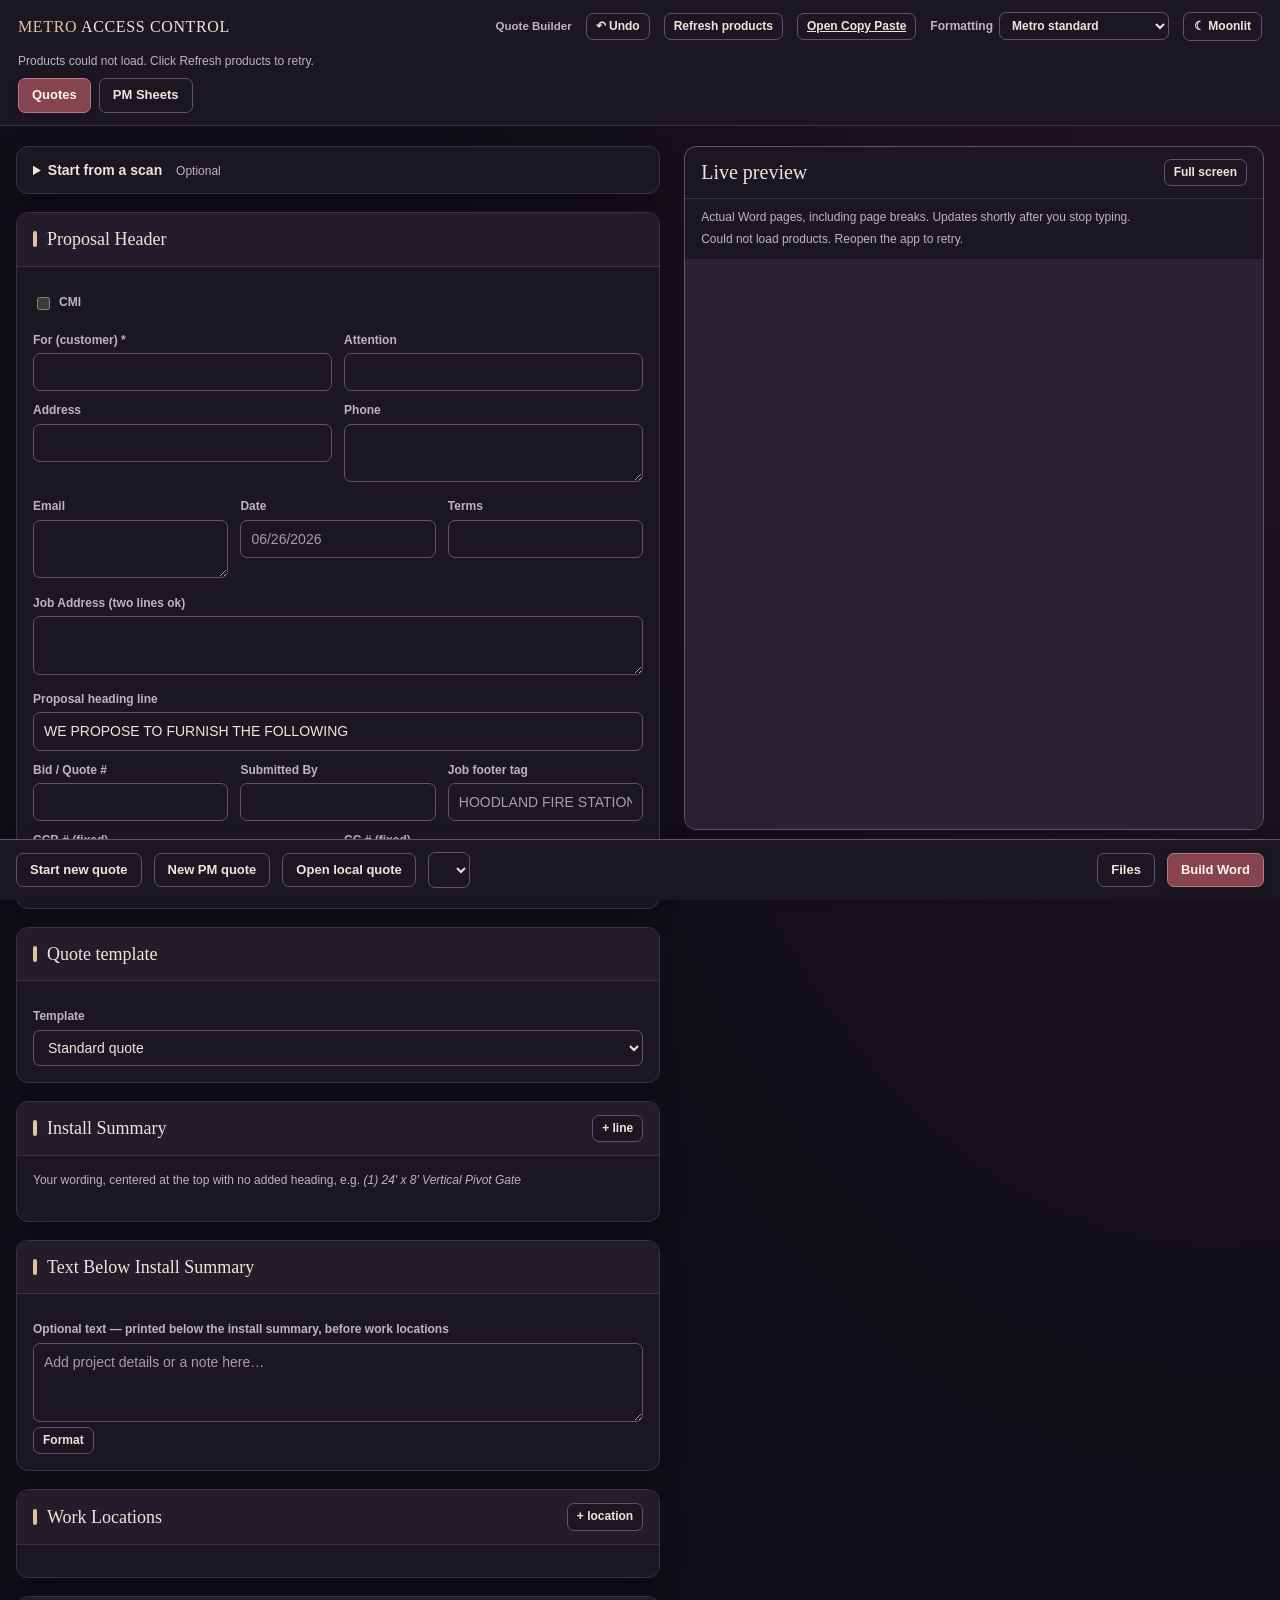
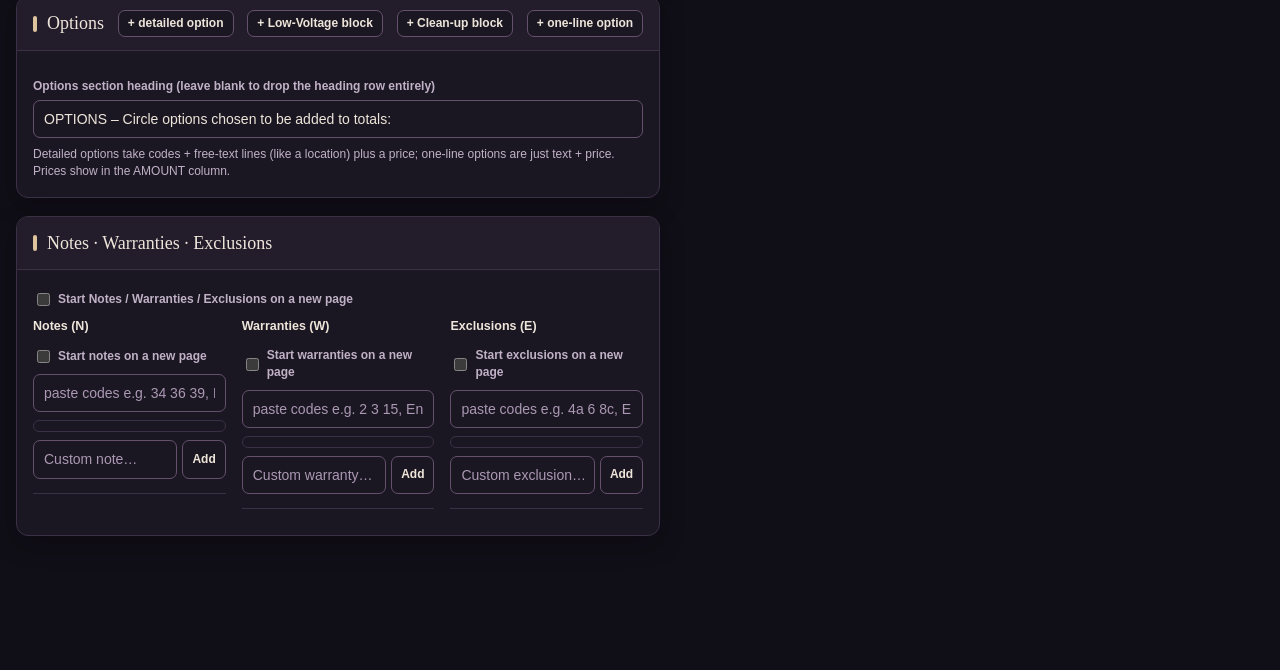
==== commit 092d0311: "Add quote header customization and option page breaks" ====
--- a/static/index.html
+++ b/static/index.html
@@ -277,14 +277,16 @@
       </div>
       <div class="row">
         <div><label>Address</label><input type="text" id="f-address"></div>
-        <div><label>Phone</label><input type="text" id="f-phone"></div>
+        <div><label for="f-phone">Phone</label><textarea id="f-phone" rows="2"></textarea></div>
       </div>
       <div class="row">
-        <div><label>Email</label><input type="text" id="f-email"></div>
+        <div><label for="f-email">Email</label><textarea id="f-email" rows="2"></textarea></div>
         <div><label>Date</label><input type="text" id="f-date" placeholder="06/26/2026"></div>
         <div><label>Terms</label><input type="text" id="f-terms"></div>
       </div>
       <label>Job Address (two lines ok)</label><textarea id="f-jobaddr"></textarea>
+      <label for="f-band-title">Proposal heading line</label>
+      <input type="text" id="f-band-title" value="WE PROPOSE TO FURNISH THE FOLLOWING">
       <div class="row3">
         <div><label>Bid / Quote #</label><input type="text" id="f-bid"></div>
         <div><label>Submitted By</label><input type="text" id="f-subby"></div>
@@ -677,11 +679,15 @@
       ul.appendChild(li); return;
     }
     const effLabel=(ln.label!==undefined)?ln.label:(i===firstCountedIdx?'Install':'');
+    const labelChoices=['','Install','Supply','Automate','Other'];
+    const customLabel=ln._customLabel || !labelChoices.includes(effLabel);
     const labelSel=`<select class="lblsel" title="row label" style="width:94px;flex:none"
-        oninput="setLabel('${id}',${i},this.value)">`+
-      ['','Install','Supply','Automate','Other'].map(o=>
-        `<option value="${o}"${o===effLabel?' selected':''}>${o||'—'}</option>`).join('')+
-      `</select>`;
+        onchange="chooseRowLabel('${id}',${i},this)">`+
+      labelChoices.map(o=>
+        `<option value="${o}"${!customLabel && o===effLabel?' selected':''}>${o||'—'}</option>`).join('')+
+      `<option value="__custom__"${customLabel?' selected':''}>Custom…</option></select>`+
+      `<input type="text" aria-label="Custom row label" placeholder="Custom label" style="width:140px;flex:none" ${customLabel?'':'hidden'}
+        value="${escAttr(customLabel?effLabel:'')}" oninput="setLabel('${id}',${i},this.value)">`;
     const marker=`<input class="qty" type="number" value="${ln.qty??''}" placeholder="—"
                    oninput="setQty('${id}',${i},this.value)">`;
     let body;
@@ -803,6 +809,14 @@
   redraw();
 }
 function setLabel(id,i,v){findLines(id).lines[i].label=v;}  // '' = no label
+function chooseRowLabel(id,i,select){
+  const line=findLines(id).lines[i], input=select.nextElementSibling;
+  const custom=select.value==='__custom__';
+  line._customLabel=custom;
+  input.hidden=!custom;
+  setLabel(id,i,custom?input.value:select.value);
+  if(custom)input.focus();
+}
 function setSubText(id,i,v){findLines(id).lines[i].text=v;}
 // edit an item's wording after it's added; on a code line this overrides the
 // code's dictionary text at build time (build.py prefers `text` over `code`)
@@ -997,7 +1011,14 @@
   if(typeof recordQuoteChange==='function')recordQuoteChange();
 }
 function optionPlacement(o,i){
-  return `<label style="display:block;margin:8px 0">Belongs to<select aria-label="Option work location" onchange="assignOption(${i},this.value)"><option value="">General options</option>${JOB.gates.map(g=>`<option value="${g.id}" ${o.locationId===g.id?'selected':''}>${esc(titleFor(g)||'(untitled location)')}</option>`).join('')}</select></label>`;
+  return `<label style="display:block;margin:8px 0">Belongs to<select aria-label="Option work location" onchange="assignOption(${i},this.value)"><option value="">General options</option>${JOB.gates.map(g=>`<option value="${g.id}" ${o.locationId===g.id?'selected':''}>${esc(titleFor(g)||'(untitled location)')}</option>`).join('')}</select></label>
+    <label class="page-start"><input type="checkbox" ${o.format?.page_break?'checked':''} onchange="setOptionPageBreak(${i},this.checked)"> Start option on a new page</label>`;
+}
+function setOptionPageBreak(i,enabled){
+  const option=JOB.options[i];
+  option.format={...option.format};
+  if(enabled)option.format.page_break=true;else delete option.format.page_break;
+  if(!Object.keys(option.format).length)delete option.format;
 }
 function renderOptions(){
   const general=$('#options');general.innerHTML='<div class="muted">General options apply to the whole quote. Use Belongs to to place an option under a work location.</div>';
@@ -1231,6 +1252,7 @@
     summary_text:$('#f-summary-text').value,
     ...(Object.keys(JOB.summary_text_format||{}).length?{summary_text_format:{...JOB.summary_text_format}}:{}),
     options_title:$('#f-optionstitle').value,
+    band_title:$('#f-band-title').value,
     gates:JOB.gates.map(g=>({title:titleFor(g), ...(g.format?{format:g.format}:{}), lines:dropEmptySubs(g.lines).map(cleanLine), ...(JOB.options.some(o=>o.locationId===g.id)?{options:JOB.options.filter(o=>o.locationId===g.id).map(cleanOption)}:{})})),
     options:JOB.options.filter(o=>!JOB.gates.some(g=>g.id===o.locationId)).map(cleanOption),
     notes:collectNWE('N'), warranties:collectNWE('W'), exclusions:collectNWE('E'),
@@ -1274,7 +1296,7 @@
   return {...o,...(ln.format?{format:ln.format}:{})};
 }
 function cleanOption(o){
-  if(o.kind==='block') return {kind:'block',title:o.title,bullets:o.bullets,priced:o.priced};
+  if(o.kind==='block') return {kind:'block',title:o.title,bullets:o.bullets,priced:o.priced,...(o.format?{format:o.format}:{})};
   if(o.lines){   // detailed option
     const r={title:o.title, lines:dropEmptySubs(o.lines).map(cleanLine)};
     if(o.amount)r.amount=o.amount; if(o.deduct)r.deduct=true;
@@ -1341,6 +1363,7 @@
   $('#f-subby').value=p.submitted_by||''; $('#f-jobfooter').value=p.job_footer||''; $('#f-total').value=j.total||'';
   $('#f-ccb').value=p.ccb??'46091'; $('#f-cc').value=p.cc??'METROOD121MJ';
   $('#f-optionstitle').value=(j.options_title!==undefined)?j.options_title:'OPTIONS – Circle options chosen to be added to totals:';
+  $('#f-band-title').value=j.band_title??'WE PROPOSE TO FURNISH THE FOLLOWING';
   JOB.gate_summary=(j.gate_summary||[]).slice();
   $('#f-summary-text').value=j.summary_text||'';
   for(const key of ['group','notes','warranties','exclusions']){
